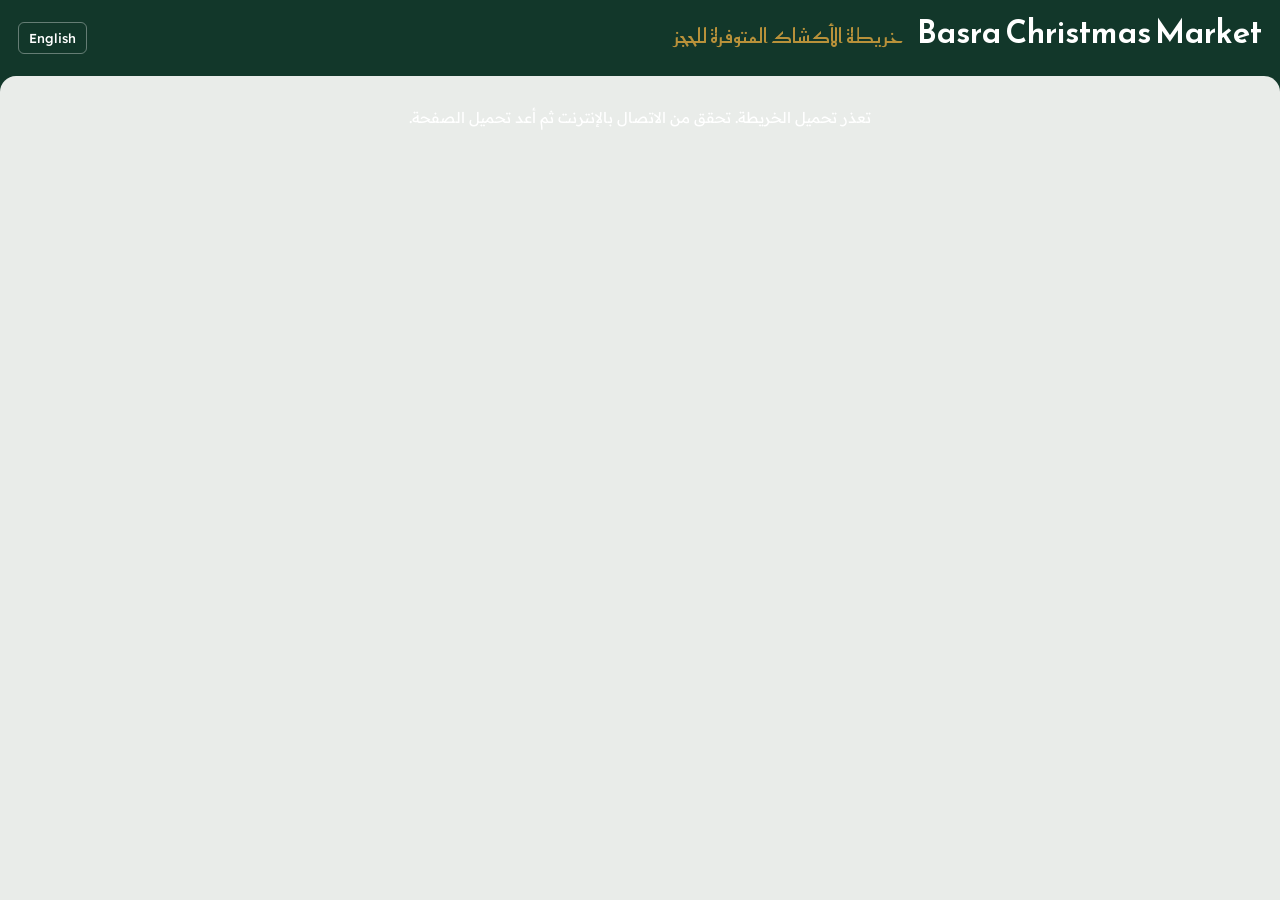
==== public.html @ 3db801eb "Basra Christmas Market kiosk rental system Co-Authored-By: Claude Opus 5.5 <noreply@anthropic.com> C" ====
<!doctype html>
<html lang="ar" dir="rtl">
<head>
<meta charset="utf-8">
<meta name="viewport" content="width=device-width, initial-scale=1, viewport-fit=cover">
<meta name="theme-color" content="#12372a">
<title>خريطة الأكشاك المتوفرة للحجز — Basra Christmas Market</title>
<meta name="description" content="خريطة تفاعلية تعرض الأكشاك المتوفرة للحجز في Basra Christmas Market">
<meta property="og:title" content="Basra Christmas Market — خريطة الأكشاك المتوفرة للحجز">
<meta property="og:description" content="اختر كشكك من الخريطة وتواصل مع الإدارة للحجز">
<meta property="og:image" content="map.jpg">
<link rel="icon" href="icon.svg" type="image/svg+xml">
<link rel="preconnect" href="https://fonts.googleapis.com">
<link rel="preconnect" href="https://fonts.gstatic.com" crossorigin>
<link rel="stylesheet" href="https://fonts.googleapis.com/css2?family=Readex+Pro:wght@400;500;600;700&family=Reem+Kufi:wght@500;600&display=swap">
<link rel="stylesheet" href="css/app.css">
<style>
  body { display: flex; flex-direction: column; height: 100dvh; overflow: hidden; background: var(--pine); }
  .pub-top { color: #fff; padding: 14px 18px 12px; display: flex; flex-direction: column; gap: 10px; }
  .pub-title { display: flex; align-items: baseline; gap: 14px; flex-wrap: wrap; }
  .pub-title h1 { font-family: var(--display); font-weight: 600; font-size: clamp(22px, 4.5vw, 32px); margin: 0; line-height: 1.15; }
  .pub-title p { margin: 0; color: var(--brass); font-family: var(--display); font-size: clamp(16px, 3vw, 20px); }
  .pub-ctl { display: flex; flex-wrap: wrap; gap: 8px; align-items: center; }
  .pub-ctl .in { width: auto; min-height: 38px; background: #fff; }
  .pub-ctl .in[type=search] { flex: 1 1 160px; max-width: 220px; }
  .pub-ctl .hint, .pub-ctl label { color: #c7d6cd; font-size: 13px; }
  .pub-legend { display: flex; flex-wrap: wrap; gap: 6px 16px; font-size: 13px; color: #e2ebe5; }
  .pub-legend i { display: inline-block; width: 12px; height: 12px; border-radius: 3px; margin-inline-end: 5px; vertical-align: -1px; border: 1px solid rgba(255,255,255,.4); }
  .pub-legend b { color: #fff; }
  .mapbox { flex: 1; border-radius: 16px 16px 0 0; }
  .sheet { position: fixed; inset-inline: 12px; bottom: 12px; z-index: 20; background: #fff; border-radius: 16px; box-shadow: 0 10px 40px rgba(0,0,0,.25); padding: 18px; display: flex; flex-direction: column; gap: 10px; max-width: 460px; margin-inline: auto; animation: up .18s ease-out; }
  @keyframes up { from { transform: translateY(12px); opacity: 0; } }
  @media (prefers-reduced-motion: reduce) { .sheet { animation: none; } }
  .sheet .code { font-family: var(--display); font-size: 40px; line-height: 1; color: var(--pine); }
  .sheet .row { display: flex; align-items: center; justify-content: space-between; gap: 10px; }
  .sheet p { margin: 0; }
  .sheet .msg { font-size: 17px; font-weight: 600; }
  .sheet .acts { display: flex; gap: 8px; flex-wrap: wrap; }
  .sheet .acts .btn { flex: 1; min-height: 46px; }
  .closed { color: #fff; text-align: center; margin: auto; padding: 30px; }
  .credit { position: absolute; bottom: 10px; inset-inline-start: 12px; font-size: 11px; color: var(--ink-3); background: rgba(255,255,255,.8); padding: 2px 8px; border-radius: 6px; z-index: 2; }
</style>
</head>
<body>
  <header class="pub-top">
    <div class="pub-title"><h1 id="t-name">Basra Christmas Market</h1><p>خريطة الأكشاك المتوفرة للحجز</p><button id="lang-toggle" class="btn small" type="button" style="margin-inline-start:auto;background:transparent;color:#fff;border-color:rgba(255,255,255,.35)">English</button></div>
    <div class="pub-ctl">
      <label for="from">من</label><input id="from" class="in" type="date">
      <label for="to">إلى</label><input id="to" class="in" type="date">
      <button id="all" class="btn small" type="button">كل أيام المهرجان</button>
      <input id="q" class="in" type="search" placeholder="رقم الكشك، مثل A1" aria-label="ابحث عن كشك">
    </div>
    <div class="pub-legend" id="legend"></div>
  </header>
  <div class="mapbox" id="map"><div class="credit" id="updated"></div></div>
  <div id="sheet-host"></div>

<script src="config.js"></script>
<script src="vendor/supabase.js"></script>
<script type="module" src="js/public.js"></script>
</body>
</html>
---- css/app.css ----
/* Basra Christmas Market — shared styles
   Palette: pine (structure), mulled wine (actions), brass (focus/active), frost (ground), ink (text) */
:root {
  --pine: #12372a;
  --pine-2: #1d4a39;
  --pine-3: #2b5d4a;
  --wine: #7b1e2b;
  --wine-2: #9a2a3a;
  --brass: #b8913a;
  --brass-soft: #f1e6c8;
  --frost: #f3f5f2;
  --paper: #ffffff;
  --ink: #18221e;
  --ink-2: #4b5a54;
  --ink-3: #7d8a85;
  --line: #dde3df;
  --line-2: #c9d2cd;
  --ok: #2e7d4f;
  --warn: #b26a00;
  --bad: #a52a2a;
  --radius-s: 6px;
  --radius-m: 10px;
  --radius-l: 16px;
  --shadow: 0 1px 2px rgba(18,55,42,.08), 0 8px 24px rgba(18,55,42,.10);
  --font: "Readex Pro", "Segoe UI", Tahoma, sans-serif;
  --display: "Reem Kufi", "Readex Pro", sans-serif;
  color-scheme: light;
}
* { box-sizing: border-box; }
html, body { margin: 0; height: 100%; }
body {
  font-family: var(--font); font-size: 15px; line-height: 1.55; color: var(--ink);
  background: var(--frost); -webkit-font-smoothing: antialiased;
}
button, input, select, textarea { font: inherit; color: inherit; }
a { color: var(--wine); }
:focus-visible { outline: 2px solid var(--brass); outline-offset: 2px; }
[hidden] { display: none !important; }
.num { font-variant-numeric: tabular-nums; direction: ltr; unicode-bidi: isolate; display: inline-block; }

/* ---------- buttons ---------- */
.btn {
  display: inline-flex; align-items: center; justify-content: center; gap: 6px;
  min-height: 40px; padding: 0 16px; border-radius: var(--radius-s);
  border: 1px solid var(--line-2); background: var(--paper); cursor: pointer;
  font-weight: 500; white-space: nowrap; text-decoration: none; color: var(--ink);
}
.btn:hover { border-color: var(--pine-3); }
.btn.primary { background: var(--wine); border-color: var(--wine); color: #fff; }
.btn.primary:hover { background: var(--wine-2); }
.btn.pine { background: var(--pine); border-color: var(--pine); color: #fff; }
.btn.ghost { background: transparent; border-color: transparent; }
.btn.ghost:hover { background: rgba(18,55,42,.06); }
.btn.danger { color: var(--bad); border-color: #e6c3c3; }
.btn.small { min-height: 32px; padding: 0 10px; font-size: 13px; }
.btn:disabled { opacity: .5; cursor: not-allowed; }
.btn.wa { background: #1f8f4e; border-color: #1f8f4e; color: #fff; }

/* ---------- form ---------- */
label.f { display: flex; flex-direction: column; gap: 4px; font-size: 13px; color: var(--ink-2); }
label.f > span em { font-style: normal; color: var(--ink-3); }
input.in, select.in, textarea.in {
  min-height: 42px; padding: 8px 12px; border: 1px solid var(--line-2); border-radius: var(--radius-s);
  background: var(--paper); font-size: 15px; color: var(--ink); width: 100%;
}
textarea.in { min-height: 70px; resize: vertical; }
input.in:focus, select.in:focus, textarea.in:focus { border-color: var(--pine-3); outline: 2px solid rgba(184,145,58,.35); outline-offset: 0; }
.grid2 { display: grid; grid-template-columns: 1fr 1fr; gap: 12px; }
.grid3 { display: grid; grid-template-columns: repeat(3, 1fr); gap: 12px; }
@media (max-width: 640px) { .grid2, .grid3 { grid-template-columns: 1fr; } }
.seg { display: inline-flex; border: 1px solid var(--line-2); border-radius: var(--radius-s); overflow: hidden; background: var(--paper); }
.seg button { border: 0; background: transparent; padding: 8px 14px; cursor: pointer; min-height: 40px; }
.seg button + button { border-inline-start: 1px solid var(--line-2); }
.seg button[aria-pressed="true"] { background: var(--pine); color: #fff; }
.check { display: flex; align-items: center; gap: 8px; cursor: pointer; }
.check input { width: 18px; height: 18px; accent-color: var(--pine); }
.hint { font-size: 12.5px; color: var(--ink-3); }

/* ---------- badges ---------- */
.badge { display: inline-flex; align-items: center; gap: 5px; padding: 2px 9px; border-radius: 999px; font-size: 12.5px; font-weight: 500; background: #eef1ef; color: var(--ink-2); white-space: nowrap; }
.badge::before { content: ""; width: 7px; height: 7px; border-radius: 50%; background: currentColor; opacity: .9; }
.b-paid { background: #e3f2e8; color: var(--ok); }
.b-partial { background: #fff3dc; color: var(--warn); }
.b-unpaid { background: #f7e4e4; color: var(--bad); }
.b-overdue { background: var(--bad); color: #fff; }
.b-not_priced { background: #eceff6; color: #3d4f7a; }
.b-cancelled { background: #ececec; color: #777; text-decoration: line-through; }
.b-held { background: #fdebd9; color: #a0520b; }
.b-confirmed { background: #e3f2e8; color: var(--ok); }
.chip { display: inline-flex; align-items: center; gap: 6px; padding: 3px 10px; border-radius: var(--radius-s); background: var(--brass-soft); color: #5b4512; font-weight: 600; font-size: 13px; }
.chip button { border: 0; background: none; cursor: pointer; padding: 0; color: inherit; font-size: 15px; line-height: 1; }

/* ---------- tables ---------- */
.table-wrap { overflow: auto; border: 1px solid var(--line); border-radius: var(--radius-m); background: var(--paper); }
table.t { width: 100%; border-collapse: collapse; font-size: 14px; }
table.t th { text-align: start; font-weight: 500; color: var(--ink-3); font-size: 12.5px; padding: 10px 12px; border-bottom: 1px solid var(--line); background: #fafbfa; position: sticky; top: 0; white-space: nowrap; }
table.t td { padding: 10px 12px; border-bottom: 1px solid #eef1ef; vertical-align: middle; }
table.t tr:last-child td { border-bottom: 0; }
table.t tbody tr.click { cursor: pointer; }
table.t tbody tr.click:hover { background: #f6f8f6; }
table.t td.money, table.t th.money { text-align: end; }
table.t tfoot td { font-weight: 600; border-top: 1px solid var(--line); background: #fafbfa; }

/* ---------- modal / drawer ---------- */
.scrim { position: fixed; inset: 0; background: rgba(12,30,23,.45); z-index: 50; display: flex; align-items: center; justify-content: center; padding: 16px; }
.modal { background: var(--paper); border-radius: var(--radius-l); width: min(640px, 100%); max-height: calc(100dvh - 32px); display: flex; flex-direction: column; box-shadow: var(--shadow); }
.modal.wide { width: min(920px, 100%); }
.modal header { display: flex; align-items: center; justify-content: space-between; gap: 8px; padding: 16px 20px; border-bottom: 1px solid var(--line); }
.modal header h2 { margin: 0; font-size: 18px; font-weight: 600; }
.modal .body { padding: 16px 20px; overflow: auto; display: flex; flex-direction: column; gap: 14px; }
.modal footer { padding: 12px 20px; border-top: 1px solid var(--line); display: flex; gap: 8px; justify-content: flex-start; flex-wrap: wrap; }
@media (max-width: 640px) {
  .scrim { align-items: flex-end; padding: 0; }
  .modal { border-radius: var(--radius-l) var(--radius-l) 0 0; max-height: 94dvh; }
}
.x { border: 0; background: none; font-size: 22px; cursor: pointer; color: var(--ink-3); width: 36px; height: 36px; border-radius: 50%; }
.x:hover { background: #eef1ef; }

/* ---------- toast ---------- */
.toasts { position: fixed; bottom: 20px; left: 50%; transform: translateX(-50%); z-index: 80; display: flex; flex-direction: column; gap: 8px; align-items: center; width: min(520px, calc(100% - 24px)); }
.toast { background: var(--pine); color: #fff; padding: 12px 16px; border-radius: var(--radius-m); box-shadow: var(--shadow); display: flex; gap: 12px; align-items: center; width: 100%; animation: toastIn .18s ease-out; }
.toast.err { background: var(--bad); }
.toast .acts { margin-inline-start: auto; display: flex; gap: 6px; }
.toast .acts button { background: rgba(255,255,255,.14); color: #fff; border: 0; border-radius: var(--radius-s); padding: 6px 10px; cursor: pointer; }
.toast .acts button.main { background: var(--brass); color: #1b1404; font-weight: 600; }
@keyframes toastIn { from { transform: translateY(8px); opacity: 0; } }
@media (prefers-reduced-motion: reduce) { .toast { animation: none; } }

/* ---------- map ---------- */
.mapbox { position: relative; overflow: hidden; background: #e9ece9; touch-action: none; user-select: none; -webkit-user-select: none; }
.mapbox svg { width: 100%; height: 100%; display: block; cursor: grab; }
.mapbox svg.panning { cursor: grabbing; }
.k { cursor: pointer; }
.k .shape { stroke-width: 1.2; vector-effect: non-scaling-stroke; fill-opacity: .72; transition: fill-opacity .12s; }
.k:hover .shape { fill-opacity: .9; }
.k.sel .shape { stroke: var(--brass) !important; stroke-width: 3.2; fill-opacity: .95; }
.k.dim { opacity: .25; }
.k.hit .shape { stroke: var(--brass); stroke-width: 3; }
.k.verify .shape { stroke-dasharray: 4 3; }
.k text { font-family: var(--font); font-weight: 700; fill: #fff; pointer-events: none; paint-order: stroke; stroke: rgba(0,0,0,.45); stroke-width: .6px; }
.mapctl { position: absolute; inset-inline-end: 12px; bottom: 12px; display: flex; flex-direction: column; gap: 6px; z-index: 2; }
.mapctl button { width: 40px; height: 40px; border-radius: var(--radius-s); border: 1px solid var(--line-2); background: var(--paper); font-size: 20px; cursor: pointer; box-shadow: 0 1px 3px rgba(0,0,0,.08); }
.legend { display: flex; flex-wrap: wrap; gap: 6px 14px; font-size: 13px; color: var(--ink-2); }
.legend i { display: inline-block; width: 12px; height: 12px; border-radius: 3px; margin-inline-end: 5px; vertical-align: -1px; }
.handle { fill: var(--brass); stroke: #fff; stroke-width: 1.5; vector-effect: non-scaling-stroke; cursor: nwse-resize; }
.rothandle { fill: #fff; stroke: var(--brass); stroke-width: 2; vector-effect: non-scaling-stroke; cursor: grab; }

/* ---------- empty / loading ---------- */
.empty { padding: 40px 20px; text-align: center; color: var(--ink-3); }
.empty strong { display: block; color: var(--ink-2); font-size: 16px; margin-bottom: 4px; font-weight: 600; }
.spinner { width: 28px; height: 28px; border: 3px solid var(--line); border-top-color: var(--wine); border-radius: 50%; animation: spin .8s linear infinite; margin: 40px auto; }
@keyframes spin { to { transform: rotate(360deg); } }
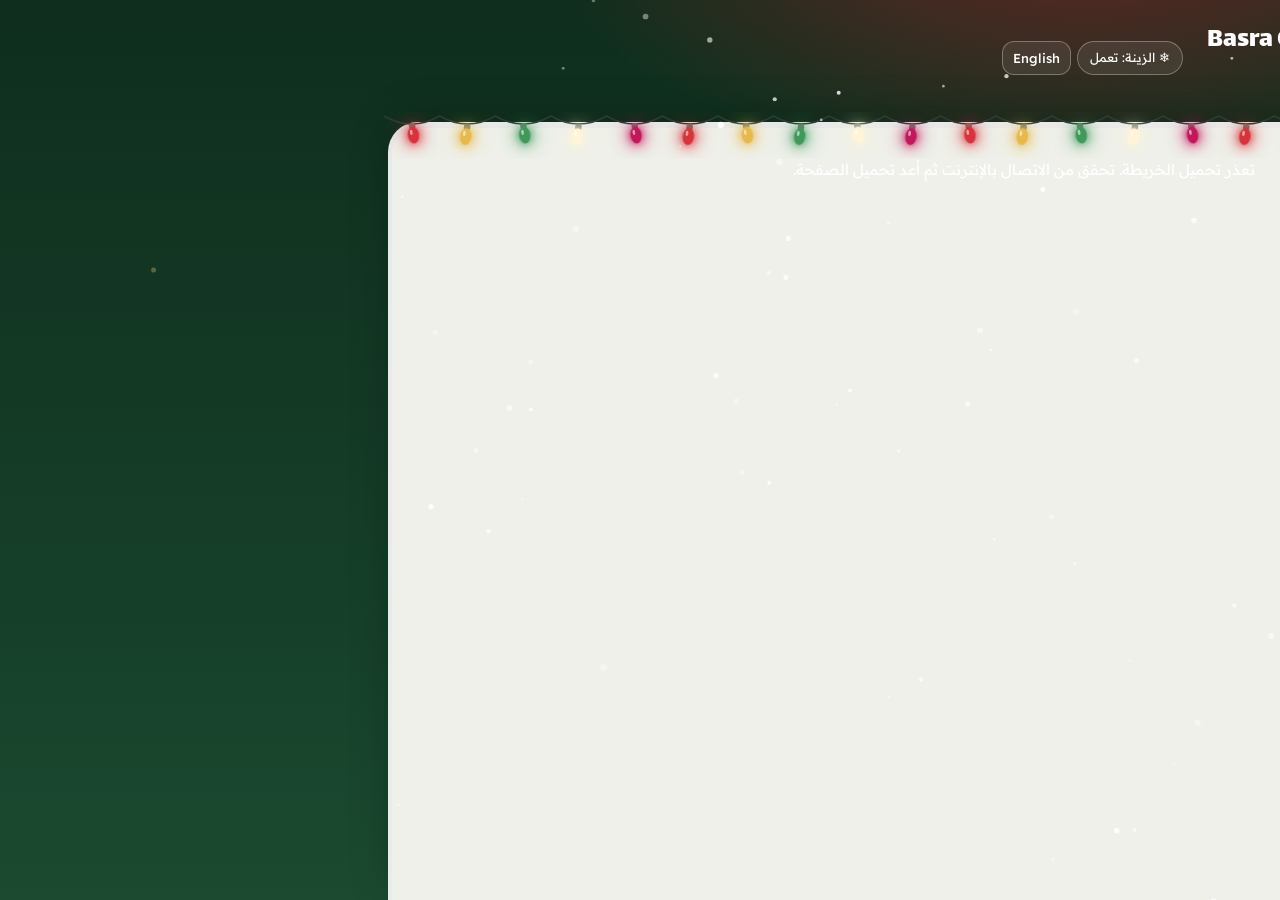
==== commit e3a88a9a: "Christmas redesign: new Market Christmas logo, festive theme with interactive snow, lights, ornament" ====
--- a/public.html
+++ b/public.html
@@ -3,23 +3,49 @@
 <head>
 <meta charset="utf-8">
 <meta name="viewport" content="width=device-width, initial-scale=1, viewport-fit=cover">
-<meta name="theme-color" content="#12372a">
+<meta name="theme-color" content="#16402a">
 <title>خريطة الأكشاك المتوفرة للحجز — Basra Christmas Market</title>
 <meta name="description" content="خريطة تفاعلية تعرض الأكشاك المتوفرة للحجز في Basra Christmas Market">
 <meta property="og:title" content="Basra Christmas Market — خريطة الأكشاك المتوفرة للحجز">
 <meta property="og:description" content="اختر كشكك من الخريطة وتواصل مع الإدارة للحجز">
-<meta property="og:image" content="map.jpg">
-<link rel="icon" href="icon.svg" type="image/svg+xml">
+<meta property="og:image" content="img/og.jpg">
+<link rel="icon" href="img/icon-192.png" type="image/png">
 <link rel="preconnect" href="https://fonts.googleapis.com">
 <link rel="preconnect" href="https://fonts.gstatic.com" crossorigin>
-<link rel="stylesheet" href="https://fonts.googleapis.com/css2?family=Readex+Pro:wght@400;500;600;700&family=Reem+Kufi:wght@500;600&display=swap">
+<link rel="stylesheet" href="https://fonts.googleapis.com/css2?family=Lalezar&family=Readex+Pro:wght@400;500;600;700&family=Reem+Kufi:wght@500;600&display=swap">
 <link rel="stylesheet" href="css/app.css">
+<link rel="stylesheet" href="css/festive.css">
 <style>
-  body { display: flex; flex-direction: column; height: 100dvh; overflow: hidden; background: var(--pine); }
-  .pub-top { color: #fff; padding: 14px 18px 12px; display: flex; flex-direction: column; gap: 10px; }
+  body { display: flex; flex-direction: column; height: 100dvh; overflow: hidden; background:
+    radial-gradient(800px 380px at 85% -10%, rgba(179,33,42,.55), transparent 70%),
+    radial-gradient(circle at 12% 30%, rgba(255,214,120,.3) 0 2px, transparent 3px),
+    radial-gradient(circle at 46% 18%, rgba(255,255,255,.25) 0 1.5px, transparent 2.5px),
+    radial-gradient(circle at 70% 52%, rgba(255,214,120,.25) 0 2px, transparent 3px),
+    linear-gradient(180deg, #0f2e1d, #16402a 70%, #1b4a30); }
+  .pub-top { color: #fff; padding: 12px 18px 14px; display: flex; flex-direction: column; gap: 10px; position: relative; z-index: 6; }
+  .pub-logo { height: clamp(58px, 11vw, 92px); width: auto; display: block; filter: drop-shadow(0 6px 14px rgba(0,0,0,.35)); cursor: pointer; transition: transform .3s; }
+  .pub-logo:hover { transform: rotate(-3deg) scale(1.04); }
+  .pub-head { display: flex; align-items: center; gap: 16px; flex-wrap: wrap; }
+  .pub-head .fx-count { margin-inline-start: auto; }
+  .pub-head .fx-cell { min-width: 52px; padding: 6px 4px 4px; }
+  .pub-head .fx-cell b { font-size: 20px; }
+  .pub-head .fx-count-h { font-size: 15px; }
+  .pub-tools { display: flex; gap: 6px; margin-inline-start: 8px; }
+  .pub-tools .btn, .pub-tools .fx-toggle { background: rgba(255,255,255,.08); color: #fff; border-color: rgba(255,255,255,.3); }
+  @media (max-width: 700px) {
+    .pub-top { padding: 8px 12px 12px; gap: 8px; }
+    .pub-head { gap: 8px 10px; }
+    .pub-logo { height: 46px; }
+    .pub-title h1 { font-size: 17px; } .pub-title p { font-size: 14px; }
+    .pub-tools { order: 2; margin-inline-start: auto; } .pub-tools .btn, .pub-tools .fx-toggle { padding: 4px 9px; min-height: 30px; font-size: 12px; }
+    .pub-head .fx-count { order: 3; margin-inline-start: 0; width: 100%; flex-direction: row; align-items: center; justify-content: space-between; gap: 6px; }
+    .pub-head .fx-count-h { font-size: 13px; }
+    .pub-head .fx-cell { min-width: 42px; padding: 3px 2px 2px; border-radius: 10px; } .pub-head .fx-cell b { font-size: 15px; } .pub-head .fx-cell small { font-size: 9.5px; }
+    .pub-ctl .in[type=date] { flex: 1 1 38%; min-width: 0; }
+  }
   .pub-title { display: flex; align-items: baseline; gap: 14px; flex-wrap: wrap; }
-  .pub-title h1 { font-family: var(--display); font-weight: 600; font-size: clamp(22px, 4.5vw, 32px); margin: 0; line-height: 1.15; }
-  .pub-title p { margin: 0; color: var(--brass); font-family: var(--display); font-size: clamp(16px, 3vw, 20px); }
+  .pub-title h1 { font-family: var(--display); font-weight: 400; font-size: clamp(20px, 4vw, 28px); margin: 0; line-height: 1.15; }
+  .pub-title p { margin: 0; color: var(--gold-2); font-family: var(--display); font-size: clamp(16px, 3vw, 20px); }
   .pub-ctl { display: flex; flex-wrap: wrap; gap: 8px; align-items: center; }
   .pub-ctl .in { width: auto; min-height: 38px; background: #fff; }
   .pub-ctl .in[type=search] { flex: 1 1 160px; max-width: 220px; }
@@ -27,23 +53,33 @@
   .pub-legend { display: flex; flex-wrap: wrap; gap: 6px 16px; font-size: 13px; color: #e2ebe5; }
   .pub-legend i { display: inline-block; width: 12px; height: 12px; border-radius: 3px; margin-inline-end: 5px; vertical-align: -1px; border: 1px solid rgba(255,255,255,.4); }
   .pub-legend b { color: #fff; }
-  .mapbox { flex: 1; border-radius: 16px 16px 0 0; }
-  .sheet { position: fixed; inset-inline: 12px; bottom: 12px; z-index: 20; background: #fff; border-radius: 16px; box-shadow: 0 10px 40px rgba(0,0,0,.25); padding: 18px; display: flex; flex-direction: column; gap: 10px; max-width: 460px; margin-inline: auto; animation: up .18s ease-out; }
+  .mapbox { flex: 1; border-radius: 26px 26px 0 0; margin: 0 8px; box-shadow: 0 -2px 0 4px rgba(255,255,255,.9), 0 -10px 40px rgba(0,0,0,.25); position: relative; }
+  .pub-top .fx-garland { top: auto; bottom: -30px; }
+  .sheet { position: fixed; inset-inline: 12px; bottom: 12px; z-index: 45; background: #fff; border-radius: 22px; overflow: hidden; padding-top: 24px !important; box-shadow: 0 10px 40px rgba(0,0,0,.25); padding: 18px; display: flex; flex-direction: column; gap: 10px; max-width: 460px; margin-inline: auto; animation: up .18s ease-out; }
   @keyframes up { from { transform: translateY(12px); opacity: 0; } }
   @media (prefers-reduced-motion: reduce) { .sheet { animation: none; } }
-  .sheet .code { font-family: var(--display); font-size: 40px; line-height: 1; color: var(--pine); }
+  .sheet::before { content: ""; position: absolute; inset-inline: 0; top: 0; height: 7px; background: var(--candy-g); }
+  .sheet .code { font-family: var(--display); font-size: 44px; line-height: 1; color: var(--wine); }
   .sheet .row { display: flex; align-items: center; justify-content: space-between; gap: 10px; }
   .sheet p { margin: 0; }
   .sheet .msg { font-size: 17px; font-weight: 600; }
   .sheet .acts { display: flex; gap: 8px; flex-wrap: wrap; }
   .sheet .acts .btn { flex: 1; min-height: 46px; }
+  .contacts { display: flex; flex-direction: column; gap: 6px; border-top: 1px solid var(--line); padding-top: 10px; }
+  .contact { display: grid; grid-template-columns: 1fr auto auto; gap: 8px; align-items: center; }
+  .contact .who { display: flex; flex-direction: column; line-height: 1.3; }
+  .contact .who span { color: var(--ink-3); font-size: 13px; }
+  .contact .btn { min-height: 38px; padding: 0 14px; }
   .closed { color: #fff; text-align: center; margin: auto; padding: 30px; }
   .credit { position: absolute; bottom: 10px; inset-inline-start: 12px; font-size: 11px; color: var(--ink-3); background: rgba(255,255,255,.8); padding: 2px 8px; border-radius: 6px; z-index: 2; }
 </style>
 </head>
 <body>
   <header class="pub-top">
-    <div class="pub-title"><h1 id="t-name">Basra Christmas Market</h1><p>خريطة الأكشاك المتوفرة للحجز</p><button id="lang-toggle" class="btn small" type="button" style="margin-inline-start:auto;background:transparent;color:#fff;border-color:rgba(255,255,255,.35)">English</button></div>
+    <div class="pub-head"><img class="pub-logo" id="pub-logo" src="img/logo-dark.svg" alt="Market Christmas — Santa's Factory">
+      <div class="pub-title" style="flex-direction:column;gap:2px;align-items:flex-start"><h1 id="t-name">Basra Christmas Market</h1><p>خريطة الأكشاك المتوفرة للحجز</p></div>
+      <div id="count-host" style="display:contents"></div>
+      <div class="pub-tools" id="pub-tools"><button id="lang-toggle" class="btn small" type="button">English</button></div></div>
     <div class="pub-ctl">
       <label for="from">من</label><input id="from" class="in" type="date">
       <label for="to">إلى</label><input id="to" class="in" type="date">
--- a/css/app.css
+++ b/css/app.css
@@ -87,6 +87,7 @@
 .b-cancelled { background: #ececec; color: #777; text-decoration: line-through; }
 .b-held { background: #fdebd9; color: #a0520b; }
 .b-confirmed { background: #e3f2e8; color: var(--ok); }
+.b-sponsor { background: #e3e8fb; color: #2740a8; }
 .chip { display: inline-flex; align-items: center; gap: 6px; padding: 3px 10px; border-radius: var(--radius-s); background: var(--brass-soft); color: #5b4512; font-weight: 600; font-size: 13px; }
 .chip button { border: 0; background: none; cursor: pointer; padding: 0; color: inherit; font-size: 15px; line-height: 1; }
 
@@ -142,6 +143,7 @@
 .mapctl button { width: 40px; height: 40px; border-radius: var(--radius-s); border: 1px solid var(--line-2); background: var(--paper); font-size: 20px; cursor: pointer; box-shadow: 0 1px 3px rgba(0,0,0,.08); }
 .legend { display: flex; flex-wrap: wrap; gap: 6px 14px; font-size: 13px; color: var(--ink-2); }
 .legend i { display: inline-block; width: 12px; height: 12px; border-radius: 3px; margin-inline-end: 5px; vertical-align: -1px; }
+.drawrect { fill: rgba(184,145,58,.25); stroke: var(--brass); stroke-width: 2; stroke-dasharray: 6 4; vector-effect: non-scaling-stroke; pointer-events: none; }
 .handle { fill: var(--brass); stroke: #fff; stroke-width: 1.5; vector-effect: non-scaling-stroke; cursor: nwse-resize; }
 .rothandle { fill: #fff; stroke: var(--brass); stroke-width: 2; vector-effect: non-scaling-stroke; cursor: grab; }
 
--- a/css/festive.css
+++ b/css/festive.css
@@ -0,0 +1,228 @@
+/* Market Christmas — Santa's Factory theme (loaded after app.css / admin.css).
+   Palette from the 2026 logo: candy red, evergreen, gold, warm snow. */
+:root {
+  --pine: #16402a; --pine-2: #1f5236; --pine-3: #2f6b45;
+  --wine: #b3212a; --wine-2: #cc2b34; --red-deep: #8c161d;
+  --brass: #d4a73c; --brass-soft: #f9edd2; --gold-2: #f3d27a;
+  --frost: #fbf6ef; --paper: #ffffff;
+  --ink: #1d2420; --ink-2: #4a5550; --ink-3: #7f8984;
+  --line: #ece2d6; --line-2: #ddd0c1;
+  --ok: #2b7a45; --bad: #b3212a;
+  --radius-s: 10px; --radius-m: 14px; --radius-l: 22px;
+  --shadow: 0 1px 2px rgba(60,20,10,.06), 0 10px 30px rgba(22,64,42,.10);
+  --shadow-lift: 0 2px 4px rgba(60,20,10,.08), 0 18px 40px rgba(22,64,42,.16);
+  --display: "Lalezar", "Reem Kufi", "Readex Pro", sans-serif;
+  --candy: repeating-linear-gradient(-45deg, #b3212a 0 10px, #fff 10px 20px);
+  --candy-g: repeating-linear-gradient(-45deg, #b3212a 0 8px, #fff 8px 14px, #2f6b45 14px 22px, #fff 22px 28px);
+}
+body {
+  background:
+    radial-gradient(900px 420px at 100% -5%, rgba(179,33,42,.07), transparent 70%),
+    radial-gradient(800px 420px at 0% 105%, rgba(47,107,69,.08), transparent 70%),
+    url("data:image/svg+xml,%3Csvg xmlns='http://www.w3.org/2000/svg' width='120' height='120' viewBox='0 0 120 120'%3E%3Cg fill='none' stroke='%23d9c9b4' stroke-width='1.2' stroke-linecap='round' opacity='.45'%3E%3Cpath d='M30 18v24M18 30h24M21.5 21.5l17 17M38.5 21.5l-17 17'/%3E%3Cpath d='M90 78v16M82 86h16M84.3 80.3l11.4 11.4M95.7 80.3L84.3 91.7'/%3E%3C/g%3E%3Ccircle cx='75' cy='30' r='1.6' fill='%23e5d2b5'/%3E%3Ccircle cx='20' cy='92' r='1.3' fill='%23e5d2b5'/%3E%3C/svg%3E"),
+    var(--frost);
+}
+a { color: var(--wine); }
+h1, h2, .kufi { letter-spacing: 0; }
+
+/* ---------- festive effects ---------- */
+.fx-snow { position: fixed; inset: 0; width: 100%; height: 100%; pointer-events: none; z-index: 40; }
+.fx-off .fx-snow, .fx-off .fx-sleigh { display: none; }
+.fx-p { position: fixed; z-index: 90; pointer-events: none; line-height: 1; text-shadow: 0 0 6px rgba(255,220,140,.6); }
+.fx-ho { position: fixed; z-index: 91; pointer-events: none; transform: translate(-50%, -120%); background: #fff; color: var(--wine); font-family: var(--display); font-size: 20px; padding: 4px 14px; border-radius: 999px; box-shadow: var(--shadow-lift); animation: hoUp 1.6s ease-out forwards; }
+@keyframes hoUp { to { transform: translate(-50%, -260%); opacity: 0; } }
+
+.fx-garland { position: absolute; inset-inline: 0; top: 100%; height: 46px; pointer-events: none; z-index: 3; overflow: hidden; }
+.fx-garland-svg { display: block; }
+.fx-wire { fill: none; stroke: #2d3b31; stroke-width: 1.6; }
+.fx-bulb { pointer-events: auto; cursor: pointer; transform-box: fill-box; }
+.fx-cap { fill: #6e7a6f; }
+.fx-glass { fill: var(--c); filter: drop-shadow(0 0 4px var(--c)) drop-shadow(0 0 9px var(--c)); animation: glow 2.4s ease-in-out infinite; animation-delay: var(--d); }
+.fx-shine { fill: #fff; opacity: .55; pointer-events: none; }
+.fx-bulb:hover .fx-glass { filter: drop-shadow(0 0 6px var(--c)) drop-shadow(0 0 16px var(--c)); }
+.fx-bulb.pop .fx-glass { animation: pop .5s ease-out; }
+@keyframes glow { 0%, 100% { opacity: 1; } 50% { opacity: .45; } }
+@keyframes pop { 0% { transform: scale(1); } 40% { transform: scale(1.5); fill: #fff; } 100% { transform: scale(1); } }
+.fx-off .fx-glass { animation: none; filter: none; }
+
+.fx-baubles { position: absolute; inset-inline: 0; top: 0; height: 0; z-index: 4; pointer-events: none; }
+.fx-bauble { position: absolute; top: 0; pointer-events: auto; background: none; border: 0; padding: 0; cursor: pointer; transform-origin: 50% 0; display: flex; flex-direction: column; align-items: center; }
+.fx-bauble .fx-string { width: 1.5px; height: var(--len); background: linear-gradient(#d4a73c, #b88a2a); }
+.fx-bauble svg { margin-top: -2px; filter: drop-shadow(0 6px 10px rgba(0,0,0,.25)); transition: filter .2s; }
+.fx-bauble:hover svg { filter: drop-shadow(0 6px 14px rgba(255,200,90,.55)); }
+.fx-bauble:focus-visible { outline: none; }
+.fx-bauble:focus-visible svg { outline: 2px solid var(--gold-2); border-radius: 50%; }
+
+.fx-count { display: flex; flex-direction: column; gap: 8px; align-items: flex-end; }
+.fx-count-h { font-family: var(--display); font-size: 18px; color: var(--gold-2); }
+.fx-count-g { display: flex; gap: 8px; direction: rtl; }
+.fx-cell { min-width: 62px; padding: 8px 6px 6px; border-radius: 14px; background: rgba(255,255,255,.1); border: 1px solid rgba(255,255,255,.18); backdrop-filter: blur(4px); display: flex; flex-direction: column; align-items: center; line-height: 1.1; }
+.fx-cell b { font-size: 26px; font-weight: 700; color: #fff; }
+.fx-cell b.tick { animation: tick .45s ease-out; }
+.fx-cell small { font-size: 11.5px; color: #e9dcc0; margin-top: 2px; }
+@keyframes tick { from { transform: translateY(-6px); opacity: .2; } }
+
+.fx-tree { background: none; border: 0; padding: 0; cursor: pointer; position: relative; z-index: 2; transition: transform .25s; }
+.fx-tree:hover { transform: scale(1.04) rotate(-1deg); }
+.fx-tl { fill: var(--c); animation: glow 1.8s ease-in-out infinite; animation-delay: var(--d); filter: drop-shadow(0 0 3px var(--c)); }
+.fx-star { fill: #f3d27a; filter: drop-shadow(0 0 6px #ffd36b); transform-origin: 60px 16px; animation: starspin 6s ease-in-out infinite; }
+.fx-tree[data-mode="1"] .fx-tl { animation-duration: .6s; }
+.fx-tree[data-mode="1"] .fx-star { animation: starspin 1.2s linear infinite; }
+.fx-tree[data-mode="2"] .fx-tl { fill: #fff4d6; filter: drop-shadow(0 0 6px #fff); }
+@keyframes starspin { 0%, 100% { transform: scale(1); } 50% { transform: scale(1.18) rotate(18deg); } }
+.fx-off .fx-tl, .fx-off .fx-star { animation: none; }
+
+.fx-sleigh { position: absolute; top: 6px; inset-inline-start: 0; z-index: 5; background: none; border: 0; padding: 0; cursor: pointer; opacity: 0; pointer-events: none; transform: translateX(-30vw); }
+.fx-sleigh.go { animation: sleigh 11s linear forwards; pointer-events: auto; }
+.fx-sleigh svg { filter: drop-shadow(0 0 6px rgba(255,220,150,.7)); }
+@keyframes sleigh { 0% { opacity: 0; transform: translate(110vw, 30px) scaleX(-1); } 6% { opacity: 1; } 50% { transform: translate(45vw, 0) scaleX(-1); } 94% { opacity: 1; } 100% { opacity: 0; transform: translate(-30vw, 24px) scaleX(-1); } }
+[dir="rtl"] .fx-sleigh { inset-inline-start: auto; left: 0; }
+
+.fx-toggle { background: rgba(255,255,255,.08); color: inherit; border: 1px solid rgba(255,255,255,.22); border-radius: 999px; padding: 6px 12px; cursor: pointer; font-size: 12.5px; }
+@media (prefers-reduced-motion: reduce) { .fx-glass, .fx-tl, .fx-star, .fx-sleigh.go, .fx-cell b.tick { animation: none !important; } }
+
+/* ---------- buttons & controls ---------- */
+.btn { border-radius: 12px; transition: transform .15s, box-shadow .15s, background .15s, border-color .15s; }
+.btn:hover { border-color: var(--wine); transform: translateY(-1px); }
+.btn:active { transform: translateY(0); }
+.btn.primary { background: linear-gradient(180deg, #d8333a, #a81d25); border-color: #a81d25; box-shadow: 0 4px 14px rgba(179,33,42,.28), inset 0 1px 0 rgba(255,255,255,.25); }
+.btn.primary:hover { background: linear-gradient(180deg, #e23d44, #b3212a); box-shadow: 0 8px 22px rgba(179,33,42,.35), inset 0 1px 0 rgba(255,255,255,.25); }
+.btn.pine { background: linear-gradient(180deg, #2f6b45, #1a4a2e); border-color: #1a4a2e; box-shadow: 0 4px 14px rgba(22,64,42,.25); }
+.btn.ghost:hover { background: rgba(179,33,42,.06); border-color: transparent; }
+.btn[aria-pressed="true"], .seg button[aria-pressed="true"] { background: var(--wine); border-color: var(--wine); color: #fff; }
+input.in, select.in, textarea.in { border-radius: 12px; }
+input.in:focus, select.in:focus, textarea.in:focus { border-color: var(--wine); outline: 3px solid rgba(212,167,60,.35); }
+.seg { border-radius: 12px; }
+.check input { accent-color: var(--wine); }
+.chip { background: var(--brass-soft); color: #6b4c0f; border-radius: 999px; }
+.badge { border-radius: 999px; }
+.b-sponsor { background: #fbe9c6; color: #8a5a00; }
+.b-sponsor::before { content: "★"; width: auto; height: auto; background: none; font-size: 11px; }
+
+/* ---------- surfaces ---------- */
+.table-wrap, .panel, .stat, .mappanel, .rescard { border-color: var(--line); box-shadow: var(--shadow); }
+.table-wrap, .panel { border-radius: var(--radius-m); }
+table.t th { background: #fdf7ee; color: #8a6d4d; }
+table.t tbody tr.click:hover { background: #fff6ea; }
+table.t tfoot td { background: #fdf7ee; }
+.panel { position: relative; }
+.panel-h h2 { font-family: var(--display); font-weight: 400; font-size: 19px; color: var(--pine); }
+.panel-h h2::before { content: "✦"; color: var(--brass); margin-inline-end: 6px; font-size: 14px; }
+
+.stats { gap: 12px; }
+.stat { position: relative; border: 1px solid var(--line); border-inline-start: 1px solid var(--line); border-radius: var(--radius-m); padding: 16px 18px 14px; overflow: hidden; transition: transform .2s, box-shadow .2s; }
+.stat::before { content: ""; position: absolute; inset-inline: 0; top: 0; height: 4px; background: var(--candy); opacity: .9; }
+.stat:nth-child(3n+2)::before { background: repeating-linear-gradient(-45deg, #2f6b45 0 10px, #fff 10px 20px); }
+.stat:nth-child(3n)::before { background: linear-gradient(90deg, #b88a2a, #f3d27a, #b88a2a); }
+.stat::after { content: ""; position: absolute; inset-inline-end: 12px; top: 14px; width: 22px; height: 26px; opacity: .9;
+  background: no-repeat center/contain url("data:image/svg+xml,%3Csvg xmlns='http://www.w3.org/2000/svg' viewBox='0 0 60 72'%3E%3Crect x='25' y='6' width='10' height='8' rx='2' fill='%23d4a73c'/%3E%3Ccircle cx='30' cy='40' r='25' fill='%23d8333a'/%3E%3Cpath d='M7 36q23-9 46 0' stroke='%23fff' stroke-opacity='.6' stroke-width='4' fill='none'/%3E%3Cellipse cx='21' cy='29' rx='5' ry='8' fill='%23fff' fill-opacity='.4' transform='rotate(30 21 29)'/%3E%3C/svg%3E"); transform-origin: 50% 0; transition: transform .4s; }
+.stat:nth-child(3n+2)::after { filter: hue-rotate(130deg) saturate(.7) brightness(.85); }
+.stat:nth-child(3n)::after { filter: hue-rotate(45deg) saturate(1.2) brightness(1.15); }
+.stat:hover { transform: translateY(-3px); box-shadow: var(--shadow-lift); }
+.stat:hover::after { transform: rotate(14deg); animation: swing 1.2s ease-in-out; }
+@keyframes swing { 0% { transform: rotate(0); } 25% { transform: rotate(18deg); } 50% { transform: rotate(-12deg); } 75% { transform: rotate(6deg); } 100% { transform: rotate(0); } }
+.stat-l { color: #8a6d4d; padding-inline-end: 26px; }
+.stat-v { font-size: clamp(18px, 1.55vw, 23px); color: var(--pine); white-space: nowrap; }
+.stat.alert .stat-v { color: var(--wine); }
+
+/* modals get a candy-cane ribbon */
+.modal { border-radius: var(--radius-l); overflow: hidden; box-shadow: 0 30px 80px rgba(10,30,20,.35); }
+.modal::before { content: ""; display: block; height: 7px; background: var(--candy-g); flex: none; }
+.modal header h2 { font-family: var(--display); font-weight: 400; font-size: 22px; color: var(--pine); }
+.scrim { background: rgba(10,26,18,.55); backdrop-filter: blur(3px); }
+.toast { background: linear-gradient(135deg, #16402a, #1f5236); border: 1px solid rgba(243,210,122,.35); border-radius: 16px; }
+.toast::before { content: "✦"; color: var(--gold-2); }
+.toast.err { background: linear-gradient(135deg, #b3212a, #8c161d); }
+.tabs button[aria-selected="true"] { color: var(--wine); border-bottom-color: var(--wine); }
+.spinner { border-top-color: var(--wine); border-right-color: var(--pine-3); }
+
+/* ---------- admin shell ---------- */
+.nav { background:
+    radial-gradient(circle at 20% 8%, rgba(255,214,120,.12), transparent 30%),
+    url("data:image/svg+xml,%3Csvg xmlns='http://www.w3.org/2000/svg' width='240' height='160' viewBox='0 0 240 160'%3E%3Cg fill='%230d2a1b'%3E%3Cpath d='M20 160 40 110 30 110 46 80 38 80 52 50 66 80 58 80 74 110 64 110 84 160z'/%3E%3Cpath d='M110 160 126 124 118 124 130 100 124 100 135 76 146 100 140 100 152 124 144 124 160 160z'/%3E%3Cpath d='M170 160 190 105 180 105 196 72 188 72 204 40 220 72 212 72 228 105 218 105 240 160z'/%3E%3C/g%3E%3C/svg%3E") bottom/240px auto repeat-x,
+    linear-gradient(180deg, #16402a 0%, #123522 60%, #0e2b1b 100%);
+  padding-bottom: 150px; }
+.nav .brand { padding: 2px 6px 14px; text-align: center; }
+.nav .brand img { width: 100%; max-width: 190px; display: block; margin: 0 auto; filter: drop-shadow(0 4px 10px rgba(0,0,0,.35)); transition: transform .3s; cursor: pointer; }
+.nav .brand img:hover { transform: rotate(-3deg) scale(1.04); }
+.nav .brand span { color: var(--gold-2); font-size: 13px; font-family: var(--font); margin-top: 4px; }
+.nav a { border-radius: 12px; color: #e7efe9; transition: background .15s, transform .15s; }
+.nav a:hover { background: rgba(255,255,255,.08); transform: translateX(-2px); }
+.nav a[aria-current="page"] { background: linear-gradient(90deg, rgba(179,33,42,.0), rgba(179,33,42,.85)); color: #fff; box-shadow: 0 4px 14px rgba(0,0,0,.2); }
+[dir="ltr"] .nav a[aria-current="page"] { background: linear-gradient(270deg, rgba(179,33,42,.0), rgba(179,33,42,.85)); }
+.nav a[aria-current="page"]::before { background: var(--gold-2); width: 4px; }
+.nav a[aria-current="page"]::after { content: "✦"; position: absolute; inset-inline-end: 12px; color: var(--gold-2); font-size: 12px; animation: glow 2s infinite; }
+.nav .foot { position: relative; z-index: 1; background: rgba(0,0,0,.18); border-radius: 12px; border-top: 0; color: #c9d8cf; }
+.nav .foot button, .nav .fx-toggle { border-radius: 10px; }
+.top { background: rgba(255,251,245,.86); backdrop-filter: saturate(1.3) blur(10px); border-bottom: 1px solid var(--line); position: sticky; }
+.top h1 { font-family: var(--display); font-weight: 400; font-size: 24px; color: var(--pine); }
+.top h1::after { content: " 🎄"; font-size: 18px; }
+#view { padding-top: 46px; }
+
+/* dashboard hero */
+.hero { background:
+    radial-gradient(circle at 12% 18%, rgba(255,214,120,.25) 0 2px, transparent 3px),
+    radial-gradient(circle at 34% 70%, rgba(255,214,120,.22) 0 2px, transparent 3px),
+    radial-gradient(circle at 62% 24%, rgba(255,255,255,.25) 0 1.5px, transparent 2.5px),
+    radial-gradient(circle at 82% 60%, rgba(255,214,120,.2) 0 2px, transparent 3px),
+    radial-gradient(500px 260px at 85% 0%, rgba(179,33,42,.55), transparent 70%),
+    radial-gradient(600px 300px at 10% 120%, rgba(47,107,69,.9), transparent 70%),
+    linear-gradient(135deg, #123522, #1b4b30);
+  border-radius: 26px; padding: 70px 28px 46px; align-items: center; min-height: 250px; box-shadow: var(--shadow-lift); overflow: hidden; }
+.hero::after { display: none; }
+.hero::before { content: ""; position: absolute; inset-inline: 0; bottom: -1px; height: 38px; z-index: 1; pointer-events: none;
+  background: url("data:image/svg+xml,%3Csvg xmlns='http://www.w3.org/2000/svg' viewBox='0 0 1200 40' preserveAspectRatio='none'%3E%3Cpath d='M0 22 C120 6 220 30 340 16 S560 4 700 18 940 34 1060 14 1160 10 1200 18 V40 H0z' fill='%23fbf6ef'/%3E%3C/svg%3E") bottom/100% 100% no-repeat; }
+.hero h1 { font-family: var(--display); font-weight: 400; font-size: clamp(28px, 4.4vw, 44px); text-shadow: 0 3px 12px rgba(0,0,0,.25); }
+.hero p { color: #e3dcc6; }
+.hero .hero-logo { width: clamp(170px, 24vw, 270px); display: block; margin-bottom: 6px; filter: drop-shadow(0 6px 16px rgba(0,0,0,.35)); }
+.hero-main { position: relative; z-index: 2; display: flex; flex-direction: column; gap: 4px; }
+.hero-side { z-index: 2; display: flex; flex-direction: column; align-items: flex-end; gap: 10px; }
+.hero .fx-tree { align-self: flex-end; margin-bottom: -30px; flex: none; }
+@media (max-width: 1250px) { .hero .fx-tree { display: none; } }
+.phase { color: var(--gold-2); font-size: 22px; }
+.occ { color: #e3dcc6; }
+.occ-ring { --p: 0; width: 74px; height: 74px; border-radius: 50%; display: grid; place-items: center; background: conic-gradient(var(--gold-2) calc(var(--p) * 1%), rgba(255,255,255,.14) 0); position: relative; }
+.occ-ring::before { content: ""; position: absolute; inset: 7px; border-radius: 50%; background: #17442b; }
+.occ-ring b { position: relative; color: #fff; font-size: 17px; }
+.occ-row { display: flex; align-items: center; gap: 10px; color: #e3dcc6; font-size: 14px; }
+@media (max-width: 900px) {
+  .hero { padding: 64px 18px 44px; }
+  .hero .fx-tree { display: none; }
+  .hero-side { align-items: flex-start; }
+  .fx-count { align-items: flex-start; }
+  .fx-cell { min-width: 54px; }
+  .nav { padding-bottom: 4px; background: linear-gradient(180deg, #16402a, #0e2b1b); }
+  .nav a[aria-current="page"], [dir="ltr"] .nav a[aria-current="page"] { background: rgba(179,33,42,.9); }
+  .nav a[aria-current="page"]::after { display: none; }
+  #view { padding-top: 40px; }
+}
+.quick .btn { border-radius: 999px; }
+
+/* map */
+.mapbox { background: #eef0e9; }
+.mapsplit .mapbox { border-radius: 18px; border: 0; box-shadow: inset 0 0 0 4px #fff, 0 0 0 1px var(--line), var(--shadow); }
+.k.sel .shape { stroke: #f3d27a !important; filter: drop-shadow(0 0 6px rgba(243,210,122,.9)); }
+.k.hit .shape { stroke: #f3d27a; }
+.k text { font-family: var(--font); }
+.mapctl button { border-radius: 12px; }
+.pp h2 { font-family: var(--display); font-weight: 400; color: var(--wine); }
+.rescard { border-radius: 14px; }
+.rescard:hover { border-color: var(--wine); }
+
+/* login */
+#login { background:
+    radial-gradient(1000px 520px at 50% -10%, rgba(179,33,42,.45), transparent 70%),
+    radial-gradient(circle at 15% 30%, rgba(255,214,120,.25) 0 2px, transparent 3px),
+    radial-gradient(circle at 80% 20%, rgba(255,214,120,.25) 0 2px, transparent 3px),
+    radial-gradient(circle at 70% 75%, rgba(255,255,255,.2) 0 1.5px, transparent 2.5px),
+    linear-gradient(180deg, #0f2e1d, #16402a 60%, #1d4f33);
+  position: relative; overflow: hidden; }
+#login::after { content: ""; position: absolute; inset-inline: 0; bottom: 0; height: 130px; pointer-events: none;
+  background: url("data:image/svg+xml,%3Csvg xmlns='http://www.w3.org/2000/svg' viewBox='0 0 1200 130' preserveAspectRatio='none'%3E%3Cg fill='%230b2416'%3E%3Cpath d='M40 130 70 60 58 60 80 20 102 60 90 60 120 130z'/%3E%3Cpath d='M980 130 1010 50 996 50 1022 8 1048 50 1034 50 1064 130z'/%3E%3Cpath d='M1090 130 1110 80 1100 80 1118 50 1136 80 1126 80 1146 130z'/%3E%3C/g%3E%3Cpath d='M0 100 C200 80 340 112 520 96 S860 76 1020 98 1160 104 1200 96 V130 H0z' fill='%23fbf6ef'/%3E%3C/svg%3E") bottom/100% 100% no-repeat; }
+.login-card { position: relative; z-index: 5; border-radius: 26px; padding: 26px 28px 24px; box-shadow: 0 30px 80px rgba(0,0,0,.45); overflow: hidden; }
+.login-card::before { content: ""; position: absolute; inset-inline: 0; top: 0; height: 8px; background: var(--candy-g); }
+.login-card .brand { text-align: center; }
+.login-card .brand img { width: min(280px, 86%); display: block; margin: 8px auto 4px; }
+.login-card .brand small { font-family: var(--font); }
+.login-card .btn.primary { min-height: 46px; font-size: 16px; }
+#login .fx-baubles { position: fixed; }
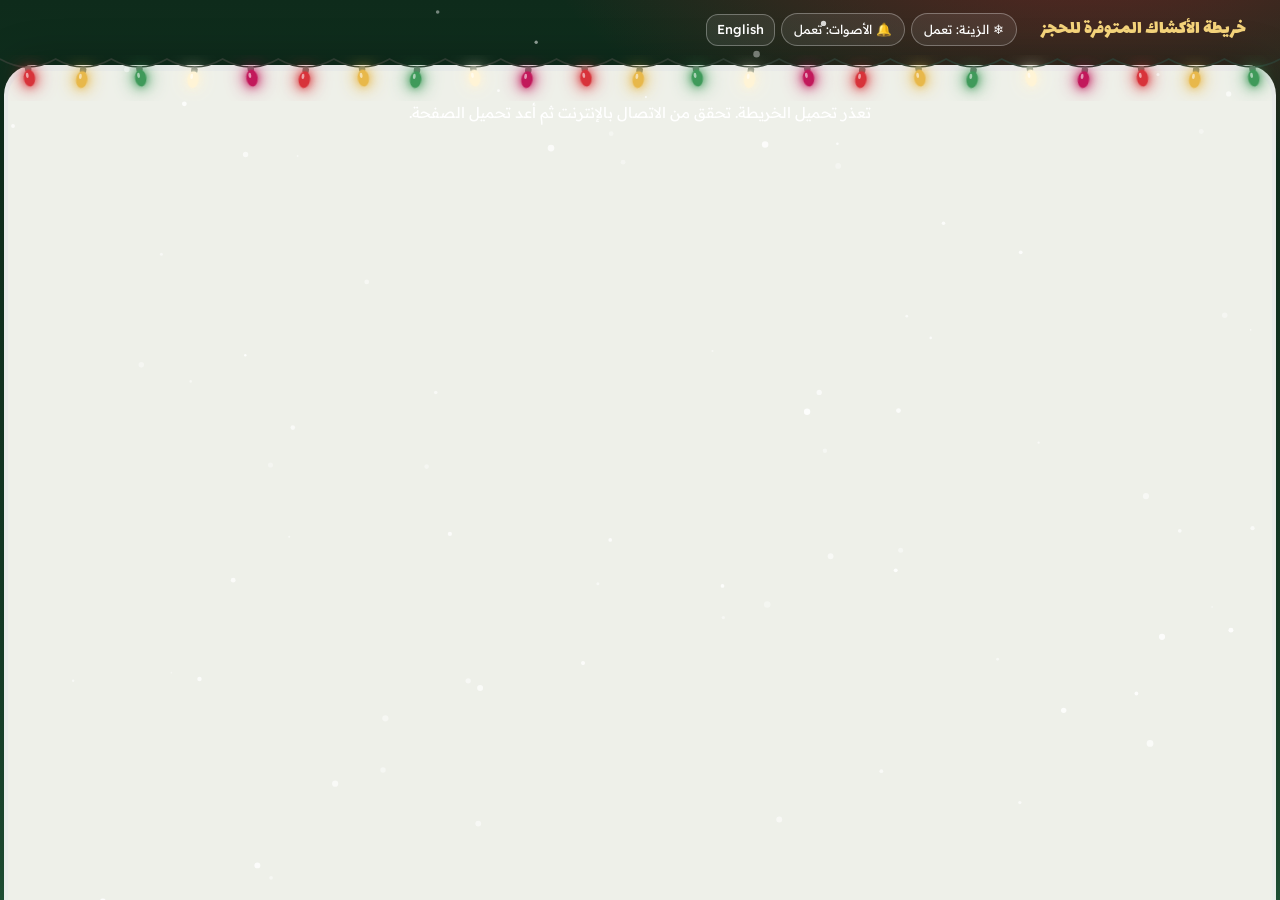
==== commit b0de521a: "Projects: create any event (concerts, Eid, matches, festivals) with its own theme, logo, map, tables" ====
--- a/public.html
+++ b/public.html
@@ -17,11 +17,11 @@
 <link rel="stylesheet" href="css/festive.css">
 <style>
   body { display: flex; flex-direction: column; height: 100dvh; overflow: hidden; background:
-    radial-gradient(800px 380px at 85% -10%, rgba(179,33,42,.55), transparent 70%),
+    radial-gradient(800px 380px at 85% -10%, color-mix(in srgb, var(--t-primary) 55%, transparent), transparent 70%),
     radial-gradient(circle at 12% 30%, rgba(255,214,120,.3) 0 2px, transparent 3px),
     radial-gradient(circle at 46% 18%, rgba(255,255,255,.25) 0 1.5px, transparent 2.5px),
     radial-gradient(circle at 70% 52%, rgba(255,214,120,.25) 0 2px, transparent 3px),
-    linear-gradient(180deg, #0f2e1d, #16402a 70%, #1b4a30); }
+    linear-gradient(180deg, var(--t-deep), var(--t-dark) 70%, var(--t-dark2)); }
   .pub-top { color: #fff; padding: 12px 18px 14px; display: flex; flex-direction: column; gap: 10px; position: relative; z-index: 6; }
   .pub-logo { height: clamp(58px, 11vw, 92px); width: auto; display: block; filter: drop-shadow(0 6px 14px rgba(0,0,0,.35)); cursor: pointer; transition: transform .3s; }
   .pub-logo:hover { transform: rotate(-3deg) scale(1.04); }
@@ -72,14 +72,16 @@
   .contact .btn { min-height: 38px; padding: 0 14px; }
   .closed { color: #fff; text-align: center; margin: auto; padding: 30px; }
   .credit { position: absolute; bottom: 10px; inset-inline-start: 12px; font-size: 11px; color: var(--ink-3); background: rgba(255,255,255,.8); padding: 2px 8px; border-radius: 6px; z-index: 2; }
+  .pub-tools { flex-wrap: wrap; align-items: center; }
+  .pub-tools select.proj-sel { width: auto; flex: 0 1 auto; max-width: 260px; height: 32px; background: rgba(255,255,255,.95); color: #1d2420; border: 1px solid var(--t-gold); border-radius: 999px; padding: 0 12px; font: inherit; font-size: 13px; font-weight: 600; box-shadow: 0 4px 12px rgba(0,0,0,.2); cursor: pointer; }
 </style>
 </head>
 <body>
   <header class="pub-top">
-    <div class="pub-head"><img class="pub-logo" id="pub-logo" src="img/logo-dark.svg" alt="Market Christmas — Santa's Factory">
-      <div class="pub-title" style="flex-direction:column;gap:2px;align-items:flex-start"><h1 id="t-name">Basra Christmas Market</h1><p>خريطة الأكشاك المتوفرة للحجز</p></div>
+    <div class="pub-head"><span id="pub-logo"></span>
+      <div class="pub-title" style="flex-direction:column;gap:2px;align-items:flex-start"><h1 id="t-name"></h1><p>خريطة الأكشاك المتوفرة للحجز</p><span class="pub-venue" id="t-when"></span></div>
       <div id="count-host" style="display:contents"></div>
-      <div class="pub-tools" id="pub-tools"><button id="lang-toggle" class="btn small" type="button">English</button></div></div>
+      <div class="pub-tools" id="pub-tools"><select id="proj-sel" class="proj-sel" aria-label="المشروع" hidden></select><button id="lang-toggle" class="btn small" type="button">English</button></div></div>
     <div class="pub-ctl">
       <label for="from">من</label><input id="from" class="in" type="date">
       <label for="to">إلى</label><input id="to" class="in" type="date">
--- a/css/festive.css
+++ b/css/festive.css
@@ -1,25 +1,36 @@
+/* Theme variables — Christmas defaults; js/themes.js overrides them for other event types */
+:root {
+  --t-dark: #16402a; --t-dark2: #1f5236; --t-deep: #0e2b1b; --t-mid: #2f6b45; --t-mid-rgb: 47,107,69;
+  --t-primary: #b3212a; --t-primary-hi: #d8333a; --t-primary-lo: #8c161d; --t-primary-rgb: 179,33,42;
+  --t-gold: #d4a73c; --t-gold-hi: #f3d27a; --t-gold-rgb: 255,214,120; --t-bg: #fbf6ef; --t-ondark: #e3dcc6;
+  --t-pattern: url("data:image/svg+xml,%3Csvg xmlns='http://www.w3.org/2000/svg' width='120' height='120' viewBox='0 0 120 120'%3E%3Cg fill='none' stroke='%23d9c9b4' stroke-width='1.2' stroke-linecap='round' opacity='.45'%3E%3Cpath d='M30 18v24M18 30h24M21.5 21.5l17 17M38.5 21.5l-17 17'/%3E%3Cpath d='M90 78v16M82 86h16M84.3 80.3l11.4 11.4M95.7 80.3L84.3 91.7'/%3E%3C/g%3E%3Ccircle cx='75' cy='30' r='1.6' fill='%23e5d2b5'/%3E%3Ccircle cx='20' cy='92' r='1.3' fill='%23e5d2b5'/%3E%3C/svg%3E");
+  --t-silhouette: url("data:image/svg+xml,%3Csvg xmlns='http://www.w3.org/2000/svg' width='240' height='160' viewBox='0 0 240 160'%3E%3Cg fill='%230d2a1b'%3E%3Cpath d='M20 160 40 110 30 110 46 80 38 80 52 50 66 80 58 80 74 110 64 110 84 160z'/%3E%3Cpath d='M110 160 126 124 118 124 130 100 124 100 135 76 146 100 140 100 152 124 144 124 160 160z'/%3E%3Cpath d='M170 160 190 105 180 105 196 72 188 72 204 40 220 72 212 72 228 105 218 105 240 160z'/%3E%3C/g%3E%3C/svg%3E");
+  --t-wave: url("data:image/svg+xml,%3Csvg xmlns='http://www.w3.org/2000/svg' viewBox='0 0 1200 40' preserveAspectRatio='none'%3E%3Cpath d='M0 22 C120 6 220 30 340 16 S560 4 700 18 940 34 1060 14 1160 10 1200 18 V40 H0z' fill='%23fbf6ef'/%3E%3C/svg%3E");
+  --t-ground: url("data:image/svg+xml,%3Csvg xmlns='http://www.w3.org/2000/svg' viewBox='0 0 1200 130' preserveAspectRatio='none'%3E%3Cg fill='%230b2416'%3E%3Cpath d='M40 130 70 60 58 60 80 20 102 60 90 60 120 130z'/%3E%3Cpath d='M980 130 1010 50 996 50 1022 8 1048 50 1034 50 1064 130z'/%3E%3Cpath d='M1090 130 1110 80 1100 80 1118 50 1136 80 1126 80 1146 130z'/%3E%3C/g%3E%3Cpath d='M0 100 C200 80 340 112 520 96 S860 76 1020 98 1160 104 1200 96 V130 H0z' fill='%23fbf6ef'/%3E%3C/svg%3E");
+  --t-hangicon: url("data:image/svg+xml,%3Csvg xmlns='http://www.w3.org/2000/svg' viewBox='0 0 60 72'%3E%3Crect x='25' y='6' width='10' height='8' rx='2' fill='%23d4a73c'/%3E%3Ccircle cx='30' cy='40' r='25' fill='%23d8333a'/%3E%3Cpath d='M7 36q23-9 46 0' stroke='%23fff' stroke-opacity='.6' stroke-width='4' fill='none'/%3E%3Cellipse cx='21' cy='29' rx='5' ry='8' fill='%23fff' fill-opacity='.4' transform='rotate(30 21 29)'/%3E%3C/svg%3E");
+}
 /* Market Christmas — Santa's Factory theme (loaded after app.css / admin.css).
    Palette from the 2026 logo: candy red, evergreen, gold, warm snow. */
 :root {
-  --pine: #16402a; --pine-2: #1f5236; --pine-3: #2f6b45;
-  --wine: #b3212a; --wine-2: #cc2b34; --red-deep: #8c161d;
-  --brass: #d4a73c; --brass-soft: #f9edd2; --gold-2: #f3d27a;
-  --frost: #fbf6ef; --paper: #ffffff;
+  --pine: var(--t-dark); --pine-2: var(--t-dark2); --pine-3: var(--t-mid);
+  --wine: var(--t-primary); --wine-2: var(--t-primary-hi); --red-deep: var(--t-primary-lo);
+  --brass: var(--t-gold); --brass-soft: #f9edd2; --gold-2: var(--t-gold-hi);
+  --frost: var(--t-bg); --paper: #ffffff;
   --ink: #1d2420; --ink-2: #4a5550; --ink-3: #7f8984;
   --line: #ece2d6; --line-2: #ddd0c1;
-  --ok: #2b7a45; --bad: #b3212a;
+  --ok: #2b7a45; --bad: var(--t-primary);
   --radius-s: 10px; --radius-m: 14px; --radius-l: 22px;
   --shadow: 0 1px 2px rgba(60,20,10,.06), 0 10px 30px rgba(22,64,42,.10);
   --shadow-lift: 0 2px 4px rgba(60,20,10,.08), 0 18px 40px rgba(22,64,42,.16);
   --display: "Lalezar", "Reem Kufi", "Readex Pro", sans-serif;
-  --candy: repeating-linear-gradient(-45deg, #b3212a 0 10px, #fff 10px 20px);
-  --candy-g: repeating-linear-gradient(-45deg, #b3212a 0 8px, #fff 8px 14px, #2f6b45 14px 22px, #fff 22px 28px);
+  --candy: repeating-linear-gradient(-45deg, var(--t-primary) 0 10px, #fff 10px 20px);
+  --candy-g: repeating-linear-gradient(-45deg, var(--t-primary) 0 8px, #fff 8px 14px, var(--t-mid) 14px 22px, #fff 22px 28px);
 }
 body {
   background:
-    radial-gradient(900px 420px at 100% -5%, rgba(179,33,42,.07), transparent 70%),
-    radial-gradient(800px 420px at 0% 105%, rgba(47,107,69,.08), transparent 70%),
-    url("data:image/svg+xml,%3Csvg xmlns='http://www.w3.org/2000/svg' width='120' height='120' viewBox='0 0 120 120'%3E%3Cg fill='none' stroke='%23d9c9b4' stroke-width='1.2' stroke-linecap='round' opacity='.45'%3E%3Cpath d='M30 18v24M18 30h24M21.5 21.5l17 17M38.5 21.5l-17 17'/%3E%3Cpath d='M90 78v16M82 86h16M84.3 80.3l11.4 11.4M95.7 80.3L84.3 91.7'/%3E%3C/g%3E%3Ccircle cx='75' cy='30' r='1.6' fill='%23e5d2b5'/%3E%3Ccircle cx='20' cy='92' r='1.3' fill='%23e5d2b5'/%3E%3C/svg%3E"),
+    radial-gradient(900px 420px at 100% -5%, rgba(var(--t-primary-rgb),.07), transparent 70%),
+    radial-gradient(800px 420px at 0% 105%, rgba(var(--t-mid-rgb),.08), transparent 70%),
+    var(--t-pattern),
     var(--frost);
 }
 a { color: var(--wine); }
@@ -47,7 +58,7 @@
 
 .fx-baubles { position: absolute; inset-inline: 0; top: 0; height: 0; z-index: 4; pointer-events: none; }
 .fx-bauble { position: absolute; top: 0; pointer-events: auto; background: none; border: 0; padding: 0; cursor: pointer; transform-origin: 50% 0; display: flex; flex-direction: column; align-items: center; }
-.fx-bauble .fx-string { width: 1.5px; height: var(--len); background: linear-gradient(#d4a73c, #b88a2a); }
+.fx-bauble .fx-string { width: 1.5px; height: var(--len); background: linear-gradient(var(--t-gold), var(--t-gold)); }
 .fx-bauble svg { margin-top: -2px; filter: drop-shadow(0 6px 10px rgba(0,0,0,.25)); transition: filter .2s; }
 .fx-bauble:hover svg { filter: drop-shadow(0 6px 14px rgba(255,200,90,.55)); }
 .fx-bauble:focus-visible { outline: none; }
@@ -59,36 +70,44 @@
 .fx-cell { min-width: 62px; padding: 8px 6px 6px; border-radius: 14px; background: rgba(255,255,255,.1); border: 1px solid rgba(255,255,255,.18); backdrop-filter: blur(4px); display: flex; flex-direction: column; align-items: center; line-height: 1.1; }
 .fx-cell b { font-size: 26px; font-weight: 700; color: #fff; }
 .fx-cell b.tick { animation: tick .45s ease-out; }
-.fx-cell small { font-size: 11.5px; color: #e9dcc0; margin-top: 2px; }
+.fx-cell small { font-size: 11.5px; color: var(--t-ondark); margin-top: 2px; }
 @keyframes tick { from { transform: translateY(-6px); opacity: .2; } }
 
 .fx-tree { background: none; border: 0; padding: 0; cursor: pointer; position: relative; z-index: 2; transition: transform .25s; }
 .fx-tree:hover { transform: scale(1.04) rotate(-1deg); }
 .fx-tl { fill: var(--c); animation: glow 1.8s ease-in-out infinite; animation-delay: var(--d); filter: drop-shadow(0 0 3px var(--c)); }
-.fx-star { fill: #f3d27a; filter: drop-shadow(0 0 6px #ffd36b); transform-origin: 60px 16px; animation: starspin 6s ease-in-out infinite; }
+.fx-star { fill: var(--t-gold-hi); filter: drop-shadow(0 0 6px #ffd36b); transform-origin: 60px 16px; animation: starspin 6s ease-in-out infinite; }
 .fx-tree[data-mode="1"] .fx-tl { animation-duration: .6s; }
 .fx-tree[data-mode="1"] .fx-star { animation: starspin 1.2s linear infinite; }
 .fx-tree[data-mode="2"] .fx-tl { fill: #fff4d6; filter: drop-shadow(0 0 6px #fff); }
 @keyframes starspin { 0%, 100% { transform: scale(1); } 50% { transform: scale(1.18) rotate(18deg); } }
 .fx-off .fx-tl, .fx-off .fx-star { animation: none; }
 
-.fx-sleigh { position: absolute; top: 6px; inset-inline-start: 0; z-index: 5; background: none; border: 0; padding: 0; cursor: pointer; opacity: 0; pointer-events: none; transform: translateX(-30vw); }
-.fx-sleigh.go { animation: sleigh 11s linear forwards; pointer-events: auto; }
-.fx-sleigh svg { filter: drop-shadow(0 0 6px rgba(255,220,150,.7)); }
-@keyframes sleigh { 0% { opacity: 0; transform: translate(110vw, 30px) scaleX(-1); } 6% { opacity: 1; } 50% { transform: translate(45vw, 0) scaleX(-1); } 94% { opacity: 1; } 100% { opacity: 0; transform: translate(-30vw, 24px) scaleX(-1); } }
-[dir="rtl"] .fx-sleigh { inset-inline-start: auto; left: 0; }
+.fx-sleigh { position: fixed; left: 0; top: 0; z-index: 46; background: none; border: 0; padding: 0; cursor: pointer; opacity: 0; pointer-events: none; will-change: transform; }
+.fx-sleigh.go { opacity: 1; pointer-events: auto; }
+.fx-sleigh svg { width: var(--sw, 230px); height: auto; display: block; filter: drop-shadow(0 0 10px rgba(255,220,150,.75)) drop-shadow(0 6px 10px rgba(0,0,0,.25)); }
+.fx-sleigh .sl-in { display: block; animation: bob 1.1s ease-in-out infinite; }
+.fx-sleigh .sl-deer { animation: gallop .5s ease-in-out infinite alternate; transform-box: fill-box; transform-origin: center; }
+.fx-sleigh .sl-d2 { animation-delay: .25s; }
+.fx-sleigh .sl-nose { animation: glow .8s ease-in-out infinite; filter: drop-shadow(0 0 4px #ff3b3b); }
+.fx-sleigh.hohoho .sl-in { animation: hop .35s ease-in-out 6 alternate; }
+.fx-sleigh:hover svg { filter: drop-shadow(0 0 16px rgba(255,220,150,.95)) drop-shadow(0 6px 10px rgba(0,0,0,.25)); }
+@keyframes bob { 0%, 100% { transform: translateY(0); } 50% { transform: translateY(-6px); } }
+@keyframes gallop { from { transform: translateY(0) rotate(-3deg); } to { transform: translateY(-4px) rotate(3deg); } }
+@keyframes hop { from { transform: translateY(0) scale(1); } to { transform: translateY(-14px) scale(1.08); } }
+.fx-music { font-family: var(--font); font-size: 14px; animation: hoUp 3.5s ease-out forwards; }
 
 .fx-toggle { background: rgba(255,255,255,.08); color: inherit; border: 1px solid rgba(255,255,255,.22); border-radius: 999px; padding: 6px 12px; cursor: pointer; font-size: 12.5px; }
-@media (prefers-reduced-motion: reduce) { .fx-glass, .fx-tl, .fx-star, .fx-sleigh.go, .fx-cell b.tick { animation: none !important; } }
+@media (prefers-reduced-motion: reduce) { .fx-glass, .fx-tl, .fx-star, .fx-sleigh .sl-in, .fx-sleigh .sl-deer, .fx-cell b.tick { animation: none !important; } }
 
 /* ---------- buttons & controls ---------- */
 .btn { border-radius: 12px; transition: transform .15s, box-shadow .15s, background .15s, border-color .15s; }
 .btn:hover { border-color: var(--wine); transform: translateY(-1px); }
 .btn:active { transform: translateY(0); }
-.btn.primary { background: linear-gradient(180deg, #d8333a, #a81d25); border-color: #a81d25; box-shadow: 0 4px 14px rgba(179,33,42,.28), inset 0 1px 0 rgba(255,255,255,.25); }
-.btn.primary:hover { background: linear-gradient(180deg, #e23d44, #b3212a); box-shadow: 0 8px 22px rgba(179,33,42,.35), inset 0 1px 0 rgba(255,255,255,.25); }
-.btn.pine { background: linear-gradient(180deg, #2f6b45, #1a4a2e); border-color: #1a4a2e; box-shadow: 0 4px 14px rgba(22,64,42,.25); }
-.btn.ghost:hover { background: rgba(179,33,42,.06); border-color: transparent; }
+.btn.primary { background: linear-gradient(180deg, var(--t-primary-hi), var(--t-primary-lo)); border-color: var(--t-primary-lo); box-shadow: 0 4px 14px rgba(var(--t-primary-rgb),.28), inset 0 1px 0 rgba(255,255,255,.25); }
+.btn.primary:hover { background: linear-gradient(180deg, var(--t-primary-hi), var(--t-primary)); box-shadow: 0 8px 22px rgba(var(--t-primary-rgb),.35), inset 0 1px 0 rgba(255,255,255,.25); }
+.btn.pine { background: linear-gradient(180deg, var(--t-mid), var(--t-dark2)); border-color: var(--t-dark2); box-shadow: 0 4px 14px rgba(22,64,42,.25); }
+.btn.ghost:hover { background: rgba(var(--t-primary-rgb),.06); border-color: transparent; }
 .btn[aria-pressed="true"], .seg button[aria-pressed="true"] { background: var(--wine); border-color: var(--wine); color: #fff; }
 input.in, select.in, textarea.in { border-radius: 12px; }
 input.in:focus, select.in:focus, textarea.in:focus { border-color: var(--wine); outline: 3px solid rgba(212,167,60,.35); }
@@ -112,10 +131,10 @@
 .stats { gap: 12px; }
 .stat { position: relative; border: 1px solid var(--line); border-inline-start: 1px solid var(--line); border-radius: var(--radius-m); padding: 16px 18px 14px; overflow: hidden; transition: transform .2s, box-shadow .2s; }
 .stat::before { content: ""; position: absolute; inset-inline: 0; top: 0; height: 4px; background: var(--candy); opacity: .9; }
-.stat:nth-child(3n+2)::before { background: repeating-linear-gradient(-45deg, #2f6b45 0 10px, #fff 10px 20px); }
-.stat:nth-child(3n)::before { background: linear-gradient(90deg, #b88a2a, #f3d27a, #b88a2a); }
+.stat:nth-child(3n+2)::before { background: repeating-linear-gradient(-45deg, var(--t-mid) 0 10px, #fff 10px 20px); }
+.stat:nth-child(3n)::before { background: linear-gradient(90deg, var(--t-gold), var(--t-gold-hi), var(--t-gold)); }
 .stat::after { content: ""; position: absolute; inset-inline-end: 12px; top: 14px; width: 22px; height: 26px; opacity: .9;
-  background: no-repeat center/contain url("data:image/svg+xml,%3Csvg xmlns='http://www.w3.org/2000/svg' viewBox='0 0 60 72'%3E%3Crect x='25' y='6' width='10' height='8' rx='2' fill='%23d4a73c'/%3E%3Ccircle cx='30' cy='40' r='25' fill='%23d8333a'/%3E%3Cpath d='M7 36q23-9 46 0' stroke='%23fff' stroke-opacity='.6' stroke-width='4' fill='none'/%3E%3Cellipse cx='21' cy='29' rx='5' ry='8' fill='%23fff' fill-opacity='.4' transform='rotate(30 21 29)'/%3E%3C/svg%3E"); transform-origin: 50% 0; transition: transform .4s; }
+  background: no-repeat center/contain var(--t-hangicon); transform-origin: 50% 0; transition: transform .4s; }
 .stat:nth-child(3n+2)::after { filter: hue-rotate(130deg) saturate(.7) brightness(.85); }
 .stat:nth-child(3n)::after { filter: hue-rotate(45deg) saturate(1.2) brightness(1.15); }
 .stat:hover { transform: translateY(-3px); box-shadow: var(--shadow-lift); }
@@ -130,69 +149,69 @@
 .modal::before { content: ""; display: block; height: 7px; background: var(--candy-g); flex: none; }
 .modal header h2 { font-family: var(--display); font-weight: 400; font-size: 22px; color: var(--pine); }
 .scrim { background: rgba(10,26,18,.55); backdrop-filter: blur(3px); }
-.toast { background: linear-gradient(135deg, #16402a, #1f5236); border: 1px solid rgba(243,210,122,.35); border-radius: 16px; }
+.toast { background: linear-gradient(135deg, var(--t-dark), var(--t-dark2)); border: 1px solid rgba(243,210,122,.35); border-radius: 16px; }
 .toast::before { content: "✦"; color: var(--gold-2); }
-.toast.err { background: linear-gradient(135deg, #b3212a, #8c161d); }
+.toast.err { background: linear-gradient(135deg, var(--t-primary), var(--t-primary-lo)); }
 .tabs button[aria-selected="true"] { color: var(--wine); border-bottom-color: var(--wine); }
 .spinner { border-top-color: var(--wine); border-right-color: var(--pine-3); }
 
 /* ---------- admin shell ---------- */
 .nav { background:
-    radial-gradient(circle at 20% 8%, rgba(255,214,120,.12), transparent 30%),
-    url("data:image/svg+xml,%3Csvg xmlns='http://www.w3.org/2000/svg' width='240' height='160' viewBox='0 0 240 160'%3E%3Cg fill='%230d2a1b'%3E%3Cpath d='M20 160 40 110 30 110 46 80 38 80 52 50 66 80 58 80 74 110 64 110 84 160z'/%3E%3Cpath d='M110 160 126 124 118 124 130 100 124 100 135 76 146 100 140 100 152 124 144 124 160 160z'/%3E%3Cpath d='M170 160 190 105 180 105 196 72 188 72 204 40 220 72 212 72 228 105 218 105 240 160z'/%3E%3C/g%3E%3C/svg%3E") bottom/240px auto repeat-x,
-    linear-gradient(180deg, #16402a 0%, #123522 60%, #0e2b1b 100%);
+    radial-gradient(circle at 20% 8%, rgba(var(--t-gold-rgb),.12), transparent 30%),
+    var(--t-silhouette) bottom/240px auto repeat-x,
+    linear-gradient(180deg, var(--t-dark) 0%, var(--t-dark) 60%, var(--t-deep) 100%);
   padding-bottom: 150px; }
 .nav .brand { padding: 2px 6px 14px; text-align: center; }
 .nav .brand img { width: 100%; max-width: 190px; display: block; margin: 0 auto; filter: drop-shadow(0 4px 10px rgba(0,0,0,.35)); transition: transform .3s; cursor: pointer; }
 .nav .brand img:hover { transform: rotate(-3deg) scale(1.04); }
 .nav .brand span { color: var(--gold-2); font-size: 13px; font-family: var(--font); margin-top: 4px; }
-.nav a { border-radius: 12px; color: #e7efe9; transition: background .15s, transform .15s; }
+.nav a { border-radius: 12px; color: var(--t-ondark); transition: background .15s, transform .15s; }
 .nav a:hover { background: rgba(255,255,255,.08); transform: translateX(-2px); }
-.nav a[aria-current="page"] { background: linear-gradient(90deg, rgba(179,33,42,.0), rgba(179,33,42,.85)); color: #fff; box-shadow: 0 4px 14px rgba(0,0,0,.2); }
-[dir="ltr"] .nav a[aria-current="page"] { background: linear-gradient(270deg, rgba(179,33,42,.0), rgba(179,33,42,.85)); }
+.nav a[aria-current="page"] { background: linear-gradient(90deg, rgba(var(--t-primary-rgb),.0), rgba(var(--t-primary-rgb),.85)); color: #fff; box-shadow: 0 4px 14px rgba(0,0,0,.2); }
+[dir="ltr"] .nav a[aria-current="page"] { background: linear-gradient(270deg, rgba(var(--t-primary-rgb),.0), rgba(var(--t-primary-rgb),.85)); }
 .nav a[aria-current="page"]::before { background: var(--gold-2); width: 4px; }
 .nav a[aria-current="page"]::after { content: "✦"; position: absolute; inset-inline-end: 12px; color: var(--gold-2); font-size: 12px; animation: glow 2s infinite; }
-.nav .foot { position: relative; z-index: 1; background: rgba(0,0,0,.18); border-radius: 12px; border-top: 0; color: #c9d8cf; }
+.nav .foot { position: relative; z-index: 1; background: rgba(0,0,0,.18); border-radius: 12px; border-top: 0; color: var(--t-ondark); }
 .nav .foot button, .nav .fx-toggle { border-radius: 10px; }
 .top { background: rgba(255,251,245,.86); backdrop-filter: saturate(1.3) blur(10px); border-bottom: 1px solid var(--line); position: sticky; }
 .top h1 { font-family: var(--display); font-weight: 400; font-size: 24px; color: var(--pine); }
-.top h1::after { content: " 🎄"; font-size: 18px; }
+.top h1::after { content: " " var(--t-icon, "🎄"); font-size: 18px; }
 #view { padding-top: 46px; }
 
 /* dashboard hero */
 .hero { background:
-    radial-gradient(circle at 12% 18%, rgba(255,214,120,.25) 0 2px, transparent 3px),
-    radial-gradient(circle at 34% 70%, rgba(255,214,120,.22) 0 2px, transparent 3px),
+    radial-gradient(circle at 12% 18%, rgba(var(--t-gold-rgb),.25) 0 2px, transparent 3px),
+    radial-gradient(circle at 34% 70%, rgba(var(--t-gold-rgb),.22) 0 2px, transparent 3px),
     radial-gradient(circle at 62% 24%, rgba(255,255,255,.25) 0 1.5px, transparent 2.5px),
-    radial-gradient(circle at 82% 60%, rgba(255,214,120,.2) 0 2px, transparent 3px),
-    radial-gradient(500px 260px at 85% 0%, rgba(179,33,42,.55), transparent 70%),
-    radial-gradient(600px 300px at 10% 120%, rgba(47,107,69,.9), transparent 70%),
-    linear-gradient(135deg, #123522, #1b4b30);
+    radial-gradient(circle at 82% 60%, rgba(var(--t-gold-rgb),.2) 0 2px, transparent 3px),
+    radial-gradient(500px 260px at 85% 0%, rgba(var(--t-primary-rgb),.55), transparent 70%),
+    radial-gradient(600px 300px at 10% 120%, rgba(var(--t-mid-rgb),.9), transparent 70%),
+    linear-gradient(135deg, var(--t-dark), var(--t-dark2));
   border-radius: 26px; padding: 70px 28px 46px; align-items: center; min-height: 250px; box-shadow: var(--shadow-lift); overflow: hidden; }
 .hero::after { display: none; }
 .hero::before { content: ""; position: absolute; inset-inline: 0; bottom: -1px; height: 38px; z-index: 1; pointer-events: none;
-  background: url("data:image/svg+xml,%3Csvg xmlns='http://www.w3.org/2000/svg' viewBox='0 0 1200 40' preserveAspectRatio='none'%3E%3Cpath d='M0 22 C120 6 220 30 340 16 S560 4 700 18 940 34 1060 14 1160 10 1200 18 V40 H0z' fill='%23fbf6ef'/%3E%3C/svg%3E") bottom/100% 100% no-repeat; }
+  background: var(--t-wave) bottom/100% 100% no-repeat; }
 .hero h1 { font-family: var(--display); font-weight: 400; font-size: clamp(28px, 4.4vw, 44px); text-shadow: 0 3px 12px rgba(0,0,0,.25); }
-.hero p { color: #e3dcc6; }
+.hero p { color: var(--t-ondark); }
 .hero .hero-logo { width: clamp(170px, 24vw, 270px); display: block; margin-bottom: 6px; filter: drop-shadow(0 6px 16px rgba(0,0,0,.35)); }
 .hero-main { position: relative; z-index: 2; display: flex; flex-direction: column; gap: 4px; }
 .hero-side { z-index: 2; display: flex; flex-direction: column; align-items: flex-end; gap: 10px; }
 .hero .fx-tree { align-self: flex-end; margin-bottom: -30px; flex: none; }
 @media (max-width: 1250px) { .hero .fx-tree { display: none; } }
 .phase { color: var(--gold-2); font-size: 22px; }
-.occ { color: #e3dcc6; }
+.occ { color: var(--t-ondark); }
 .occ-ring { --p: 0; width: 74px; height: 74px; border-radius: 50%; display: grid; place-items: center; background: conic-gradient(var(--gold-2) calc(var(--p) * 1%), rgba(255,255,255,.14) 0); position: relative; }
-.occ-ring::before { content: ""; position: absolute; inset: 7px; border-radius: 50%; background: #17442b; }
+.occ-ring::before { content: ""; position: absolute; inset: 7px; border-radius: 50%; background: var(--t-dark); }
 .occ-ring b { position: relative; color: #fff; font-size: 17px; }
-.occ-row { display: flex; align-items: center; gap: 10px; color: #e3dcc6; font-size: 14px; }
+.occ-row { display: flex; align-items: center; gap: 10px; color: var(--t-ondark); font-size: 14px; }
 @media (max-width: 900px) {
   .hero { padding: 64px 18px 44px; }
   .hero .fx-tree { display: none; }
   .hero-side { align-items: flex-start; }
   .fx-count { align-items: flex-start; }
   .fx-cell { min-width: 54px; }
-  .nav { padding-bottom: 4px; background: linear-gradient(180deg, #16402a, #0e2b1b); }
-  .nav a[aria-current="page"], [dir="ltr"] .nav a[aria-current="page"] { background: rgba(179,33,42,.9); }
+  .nav { padding-bottom: 4px; background: linear-gradient(180deg, var(--t-dark), var(--t-deep)); }
+  .nav a[aria-current="page"], [dir="ltr"] .nav a[aria-current="page"] { background: rgba(var(--t-primary-rgb),.9); }
   .nav a[aria-current="page"]::after { display: none; }
   #view { padding-top: 40px; }
 }
@@ -201,8 +220,8 @@
 /* map */
 .mapbox { background: #eef0e9; }
 .mapsplit .mapbox { border-radius: 18px; border: 0; box-shadow: inset 0 0 0 4px #fff, 0 0 0 1px var(--line), var(--shadow); }
-.k.sel .shape { stroke: #f3d27a !important; filter: drop-shadow(0 0 6px rgba(243,210,122,.9)); }
-.k.hit .shape { stroke: #f3d27a; }
+.k.sel .shape { stroke: var(--t-gold-hi) !important; filter: drop-shadow(0 0 6px rgba(243,210,122,.9)); }
+.k.hit .shape { stroke: var(--t-gold-hi); }
 .k text { font-family: var(--font); }
 .mapctl button { border-radius: 12px; }
 .pp h2 { font-family: var(--display); font-weight: 400; color: var(--wine); }
@@ -211,14 +230,14 @@
 
 /* login */
 #login { background:
-    radial-gradient(1000px 520px at 50% -10%, rgba(179,33,42,.45), transparent 70%),
-    radial-gradient(circle at 15% 30%, rgba(255,214,120,.25) 0 2px, transparent 3px),
-    radial-gradient(circle at 80% 20%, rgba(255,214,120,.25) 0 2px, transparent 3px),
+    radial-gradient(1000px 520px at 50% -10%, rgba(var(--t-primary-rgb),.45), transparent 70%),
+    radial-gradient(circle at 15% 30%, rgba(var(--t-gold-rgb),.25) 0 2px, transparent 3px),
+    radial-gradient(circle at 80% 20%, rgba(var(--t-gold-rgb),.25) 0 2px, transparent 3px),
     radial-gradient(circle at 70% 75%, rgba(255,255,255,.2) 0 1.5px, transparent 2.5px),
-    linear-gradient(180deg, #0f2e1d, #16402a 60%, #1d4f33);
+    linear-gradient(180deg, var(--t-deep), var(--t-dark) 60%, var(--t-dark2));
   position: relative; overflow: hidden; }
 #login::after { content: ""; position: absolute; inset-inline: 0; bottom: 0; height: 130px; pointer-events: none;
-  background: url("data:image/svg+xml,%3Csvg xmlns='http://www.w3.org/2000/svg' viewBox='0 0 1200 130' preserveAspectRatio='none'%3E%3Cg fill='%230b2416'%3E%3Cpath d='M40 130 70 60 58 60 80 20 102 60 90 60 120 130z'/%3E%3Cpath d='M980 130 1010 50 996 50 1022 8 1048 50 1034 50 1064 130z'/%3E%3Cpath d='M1090 130 1110 80 1100 80 1118 50 1136 80 1126 80 1146 130z'/%3E%3C/g%3E%3Cpath d='M0 100 C200 80 340 112 520 96 S860 76 1020 98 1160 104 1200 96 V130 H0z' fill='%23fbf6ef'/%3E%3C/svg%3E") bottom/100% 100% no-repeat; }
+  background: var(--t-ground) bottom/100% 100% no-repeat; }
 .login-card { position: relative; z-index: 5; border-radius: 26px; padding: 26px 28px 24px; box-shadow: 0 30px 80px rgba(0,0,0,.45); overflow: hidden; }
 .login-card::before { content: ""; position: absolute; inset-inline: 0; top: 0; height: 8px; background: var(--candy-g); }
 .login-card .brand { text-align: center; }
@@ -226,3 +245,117 @@
 .login-card .brand small { font-family: var(--font); }
 .login-card .btn.primary { min-height: 46px; font-size: 16px; }
 #login .fx-baubles { position: fixed; }
+
+/* switch two kiosks */
+.swap-grid { display: grid; grid-template-columns: 1fr auto 1fr; gap: 12px; align-items: stretch; }
+.swap-side { border: 1px solid var(--line); border-radius: 14px; padding: 12px 14px; display: flex; flex-direction: column; gap: 6px; background: #fffdf9; }
+.swap-code { font-family: var(--display); font-size: 34px; line-height: 1; color: var(--wine); }
+.swap-res { display: flex; flex-direction: column; border-top: 1px dashed var(--line-2); padding-top: 6px; }
+.swap-res.empty { color: var(--ok); font-weight: 600; }
+.swap-arrow { align-self: center; font-size: 30px; color: var(--brass); }
+.swap-opt { align-items: flex-start; padding: 10px 12px; border: 1px solid var(--line); border-radius: 12px; }
+.swap-opt:has(input:checked) { border-color: var(--wine); background: #fff6f4; }
+.swap-opt input { margin-top: 4px; }
+@media (max-width: 640px) { .swap-grid { grid-template-columns: 1fr; } .swap-arrow { transform: rotate(90deg); justify-self: center; } }
+.disabled-box { display: flex; flex-direction: column; gap: 8px; }
+
+/* rainbow pointer trail, ripples, page entrance, glow on cards */
+.fx-trail { position: fixed; inset: 0; width: 100%; height: 100%; pointer-events: none; z-index: 41; }
+.fx-off .fx-trail { display: none; }
+.fx-ripple { position: absolute; border-radius: 50%; pointer-events: none; background: radial-gradient(circle, rgba(243,210,122,.55) 0, rgba(243,210,122,.18) 45%, transparent 70%); transform: scale(0); animation: ripple .6s ease-out forwards; }
+@keyframes ripple { to { transform: scale(1); opacity: 0; } }
+#view.fx-enter > * { animation: viewIn .45s cubic-bezier(.2,.7,.3,1) both; }
+#view.fx-enter > *:nth-child(2) { animation-delay: .04s; } #view.fx-enter > *:nth-child(3) { animation-delay: .08s; } #view.fx-enter > *:nth-child(4) { animation-delay: .12s; } #view.fx-enter > *:nth-child(n+5) { animation-delay: .16s; }
+@keyframes viewIn { from { opacity: 0; transform: translateY(12px); } }
+.stat { transition: transform .18s ease-out, box-shadow .2s; will-change: transform; }
+.stat:hover { background: radial-gradient(260px circle at var(--mx, 50%) var(--my, 50%), rgba(243,210,122,.22), transparent 60%), #fff; }
+.modal { animation: modalIn .32s cubic-bezier(.2,.8,.3,1.15); }
+@keyframes modalIn { from { opacity: 0; transform: translateY(18px) scale(.97); } }
+.scrim { animation: scrimIn .25s ease-out; }
+@keyframes scrimIn { from { opacity: 0; } }
+.mapbox .k.sel .shape { animation: selPulse 1.4s ease-in-out infinite; }
+@keyframes selPulse { 0%, 100% { filter: drop-shadow(0 0 4px rgba(243,210,122,.8)); } 50% { filter: drop-shadow(0 0 12px rgba(243,210,122,1)); } }
+.btn.primary:not(:disabled):hover { background-size: 200% 100%; }
+.top .fx-mini { display: none; background: none; border: 1px solid var(--line-2); border-radius: 999px; width: 36px; height: 36px; font-size: 16px; cursor: pointer; padding: 0; }
+@media (max-width: 900px) { .top .fx-mini { display: inline-grid; place-items: center; } }
+@media (prefers-reduced-motion: reduce) { .fx-trail { display: none; } #view.fx-enter > *, .modal, .scrim, .mapbox .k.sel .shape { animation: none !important; } }
+
+/* ---------- themed decorations (non-Christmas) ---------- */
+.fx-spin { animation: fxSpin 6s linear infinite; transform-box: view-box; }
+@keyframes fxSpin { to { transform: rotate(360deg); } }
+.fx-wing { animation: fxFlap .35s ease-in-out infinite alternate; transform-box: view-box; }
+.fx-wing2 { animation: fxFlap2 .35s ease-in-out infinite alternate; transform-box: view-box; }
+@keyframes fxFlap { to { transform: scaleX(.55); } }
+@keyframes fxFlap2 { to { transform: scaleX(.55); } }
+.fx-bounce { animation: fxBounce .6s ease-in-out infinite alternate; }
+@keyframes fxBounce { to { transform: translateY(-10px) rotate(-6deg); } }
+.fx-wave { animation: fxWave 1.6s ease-in-out infinite alternate; transform-origin: left center; transform-box: fill-box; }
+@keyframes fxWave { to { transform: skewY(-4deg) scaleY(.96); } }
+.fx-item { cursor: pointer; pointer-events: auto; }
+.fx-item.pop { animation: pop .5s ease-out; }
+.fx-hero-ball:hover .fx-spin, .fx-hero-sun:hover .fx-spin { animation-duration: 1.2s; }
+.fx-off .fx-spin, .fx-off .fx-wing, .fx-off .fx-wing2, .fx-off .fx-bounce, .fx-off .fx-wave { animation: none; }
+@media (prefers-reduced-motion: reduce) { .fx-spin, .fx-wing, .fx-wing2, .fx-bounce, .fx-wave { animation: none !important; } }
+
+/* ---------- project logo (uploaded logos get a themed badge) ---------- */
+.proj-logo { position: relative; display: grid; place-items: center; margin: 0 auto; }
+.proj-logo img { max-width: 100%; display: block; }
+.proj-logo.has-img { width: min(170px, 80%); aspect-ratio: 1; border-radius: 26px; background: #fff; padding: 12px; box-shadow: 0 10px 26px rgba(0,0,0,.28); }
+.proj-logo.has-img img { width: 100%; height: 100%; object-fit: contain; position: relative; z-index: 1; }
+.proj-logo .pl-ring { position: absolute; inset: -5px; border-radius: 30px; background: conic-gradient(from 0deg, var(--t-primary), var(--t-gold-hi), var(--t-mid), var(--t-primary)); z-index: -1; animation: fxSpinRing 8s linear infinite; filter: blur(.3px); }
+.proj-logo.has-img::after { content: ""; position: absolute; inset: 0; border-radius: 26px; background: linear-gradient(115deg, transparent 35%, rgba(255,255,255,.65) 50%, transparent 65%) -200% 0/300% 100% no-repeat; z-index: 2; pointer-events: none; animation: fxShine 4.5s ease-in-out infinite; }
+@keyframes fxShine { 0%, 60% { background-position: -200% 0; } 100% { background-position: 200% 0; } }
+@property --ang { syntax: '<angle>'; inherits: false; initial-value: 0deg; }
+@keyframes fxSpinRing { to { filter: hue-rotate(40deg) blur(.3px); } }
+.proj-logo .pl-orn { position: absolute; z-index: 3; animation: fxBob 2.4s ease-in-out infinite; filter: drop-shadow(0 3px 4px rgba(0,0,0,.3)); }
+.proj-logo .o1 { top: -14px; inset-inline-start: -8px; } .proj-logo .o2 { top: -10px; inset-inline-end: -6px; animation-delay: .6s; } .proj-logo .o3 { bottom: -10px; inset-inline-end: 14px; animation-delay: 1.2s; }
+@keyframes fxBob { 0%, 100% { transform: translateY(0) rotate(-6deg); } 50% { transform: translateY(-6px) rotate(6deg); } }
+.proj-logo.text { gap: 4px; text-align: center; padding: 6px 4px; }
+.proj-logo.text .tl-icon { font-size: 34px; line-height: 1; filter: drop-shadow(0 4px 8px rgba(0,0,0,.25)); animation: fxBob 3s ease-in-out infinite; }
+.proj-logo.text .tl-name { font-family: var(--display); font-size: 26px; line-height: 1.15; background: linear-gradient(180deg, var(--t-gold-hi), var(--t-gold)); -webkit-background-clip: text; background-clip: text; color: transparent; filter: drop-shadow(0 2px 0 rgba(0,0,0,.35)); }
+.proj-logo-login.text .tl-name, .proj-logo-hero.text .tl-name { background: linear-gradient(180deg, var(--t-primary-hi), var(--t-primary-lo)); -webkit-background-clip: text; background-clip: text; filter: drop-shadow(0 2px 0 rgba(255,255,255,.8)); font-size: 34px; }
+.proj-logo-hero.text .tl-name { background: linear-gradient(180deg, #fff, var(--t-gold-hi)); -webkit-background-clip: text; background-clip: text; filter: drop-shadow(0 3px 10px rgba(0,0,0,.35)); font-size: clamp(30px, 4vw, 44px); }
+.proj-logo-hero.has-img { width: clamp(130px, 16vw, 180px); margin: 0 0 10px; }
+.proj-logo-hero.xmas img { width: clamp(170px, 24vw, 270px); filter: drop-shadow(0 6px 16px rgba(0,0,0,.35)); margin-bottom: 6px; }
+.proj-logo-hero { margin: 0; justify-items: start; }
+.proj-logo-login.xmas img { width: min(280px, 86%); margin: 8px auto 4px; }
+.proj-logo-login.has-img { width: 150px; margin: 14px auto 10px; }
+.proj-logo-pub.has-img { width: clamp(58px, 11vw, 92px); border-radius: 18px; padding: 6px; }
+.proj-logo-pub.has-img .pl-ring { border-radius: 22px; } .proj-logo-pub.has-img::after { border-radius: 18px; }
+.proj-logo-pub .pl-orn { display: none; }
+.proj-logo-pub.xmas img { height: clamp(58px, 11vw, 92px); width: auto; filter: drop-shadow(0 6px 14px rgba(0,0,0,.35)); }
+.proj-logo-pub.text .tl-name { font-size: clamp(20px, 4vw, 28px); }
+.proj-logo-nav.xmas img { width: 100%; max-width: 190px; filter: drop-shadow(0 4px 10px rgba(0,0,0,.35)); }
+.proj-logo-nav { cursor: pointer; transition: transform .3s; } .proj-logo-nav:hover { transform: rotate(-3deg) scale(1.04); }
+.pub-venue { color: var(--t-ondark); font-size: 13px; }
+
+/* ---------- projects ---------- */
+.theme-grid{display:grid;grid-template-columns:repeat(auto-fill,minmax(118px,1fr));gap:8px}
+.theme-card{position:relative;display:flex;flex-direction:column;align-items:center;gap:4px;padding:12px 6px 10px;border-radius:14px;border:2px solid transparent;cursor:pointer;color:#fff;font:inherit;
+  background:radial-gradient(120% 90% at 50% 0%,color-mix(in srgb,var(--b) 70%,transparent),transparent 70%),linear-gradient(160deg,var(--a),color-mix(in srgb,var(--a) 70%,#000));
+  box-shadow:0 4px 14px rgba(0,0,0,.14);transition:transform .18s,box-shadow .18s,border-color .18s}
+.theme-card:hover{transform:translateY(-2px);box-shadow:0 10px 22px rgba(0,0,0,.22)}
+.theme-card[aria-checked=true]{border-color:var(--g);box-shadow:0 0 0 3px color-mix(in srgb,var(--g) 45%,transparent),0 10px 22px rgba(0,0,0,.22)}
+.theme-card[aria-checked=true]:after{content:"✓";position:absolute;top:6px;inset-inline-end:8px;background:var(--g);color:var(--a);width:20px;height:20px;border-radius:50%;font-size:12px;font-weight:800;display:grid;place-items:center}
+.theme-card:disabled{cursor:default;opacity:.75}
+.tc-icon{font-size:28px;line-height:1;filter:drop-shadow(0 2px 4px rgba(0,0,0,.3))}
+.tc-name{font-size:12.5px;font-weight:600;text-align:center;line-height:1.3}
+.tc-sw{display:flex;gap:3px}.tc-sw i{width:12px;height:12px;border-radius:50%;border:1px solid rgba(255,255,255,.5)}
+.np-preview{border-radius:16px;overflow:hidden}
+.np-hero{display:flex;flex-direction:column;align-items:center;gap:8px;padding:18px;color:#fff;background:linear-gradient(160deg,var(--t-dark),var(--t-dark2));background-image:var(--t-pattern),linear-gradient(160deg,var(--t-dark),var(--t-dark2))}
+.np-hero>span{font-size:13px;opacity:.85}
+.np-btn{white-space:nowrap}
+.proj-list{display:flex;flex-direction:column;gap:8px}
+.proj-row{display:flex;align-items:center;gap:12px;padding:10px 12px;border-radius:14px;border:1px solid var(--line,#e5e0d6);background:linear-gradient(90deg,color-mix(in srgb,var(--b) 10%,transparent),transparent 60%)}
+.proj-row.cur{border-color:var(--b);box-shadow:inset 4px 0 0 var(--b)}
+.pr-icon{font-size:26px;width:44px;height:44px;display:grid;place-items:center;border-radius:12px;background:linear-gradient(160deg,var(--a),var(--b))}
+.pr-main{flex:1;display:flex;flex-direction:column;min-width:0}
+.proj-fields{display:flex;flex-direction:column;gap:12px;padding:12px;border-radius:14px;background:color-mix(in srgb,var(--t-primary) 5%,transparent);border:1px dashed color-mix(in srgb,var(--t-primary) 35%,transparent)}
+.logo-edit{display:flex;align-items:center;gap:12px;flex-wrap:wrap;margin-top:8px;padding:10px;border-radius:12px;background:linear-gradient(160deg,var(--t-dark),var(--t-dark2));color:#fff}
+.logo-edit .proj-logo{transform:scale(.8);transform-origin:center}
+@media (max-width:640px){.np-btn{padding-inline:8px;font-size:12px}.theme-grid{grid-template-columns:repeat(3,1fr)}}
+.pr-acts{display:flex;gap:6px;flex-wrap:wrap;align-items:center;justify-content:flex-end}
+@media (max-width:640px){.proj-row{flex-wrap:wrap}.pr-acts{width:100%;justify-content:flex-start}}
+
+.proj-logo-pub.text .tl-name{display:none}
+.proj-logo-pub.text .tl-icon{font-size:clamp(40px,7vw,64px)}
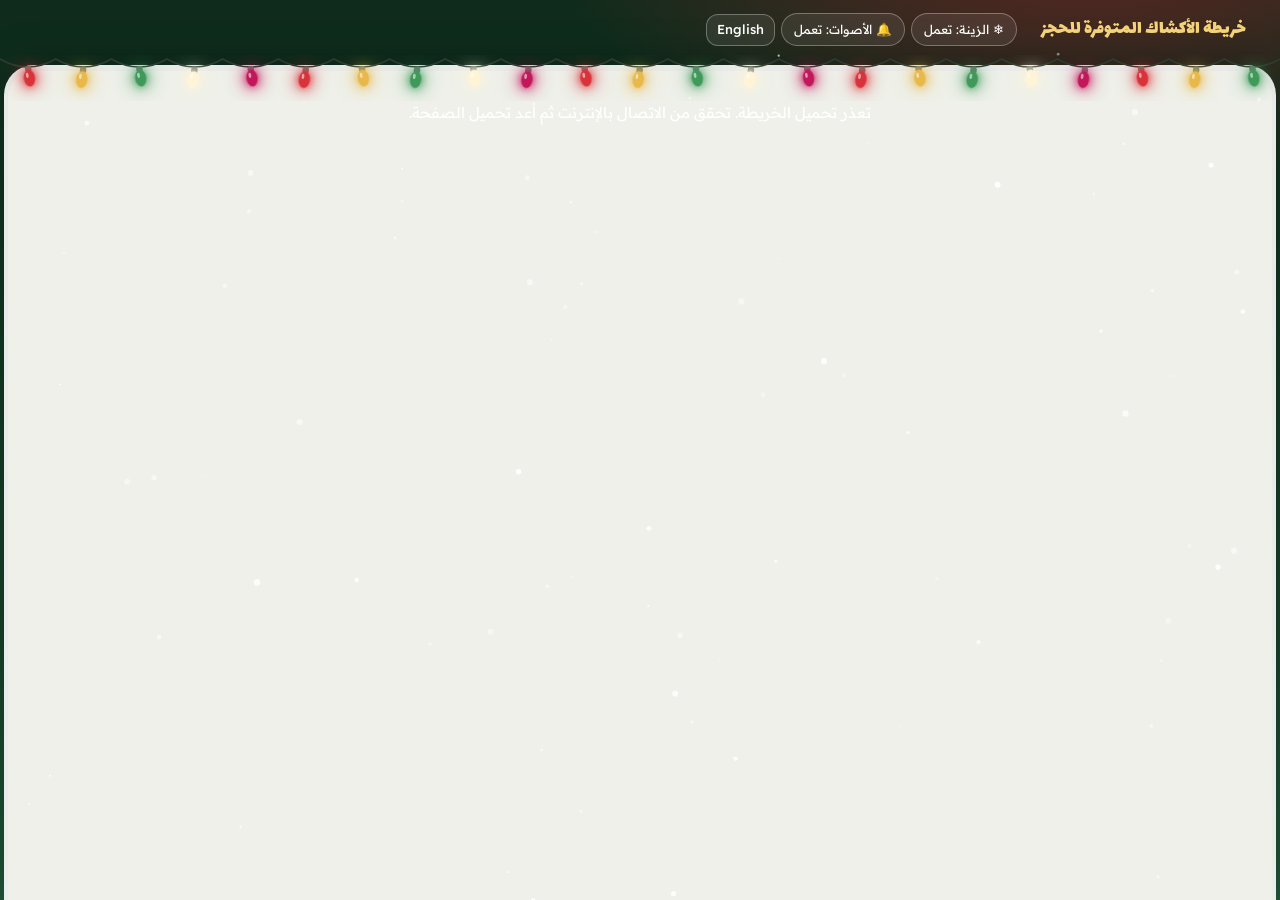
==== commit 275dacb2: "Project QR posters, e-tickets with WhatsApp + door check-in scanner, coloured price zones, minimum s" ====
--- a/public.html
+++ b/public.html
@@ -74,6 +74,9 @@
   .credit { position: absolute; bottom: 10px; inset-inline-start: 12px; font-size: 11px; color: var(--ink-3); background: rgba(255,255,255,.8); padding: 2px 8px; border-radius: 6px; z-index: 2; }
   .pub-tools { flex-wrap: wrap; align-items: center; }
   .pub-tools select.proj-sel { width: auto; flex: 0 1 auto; max-width: 260px; height: 32px; background: rgba(255,255,255,.95); color: #1d2420; border: 1px solid var(--t-gold); border-radius: 999px; padding: 0 12px; font: inherit; font-size: 13px; font-weight: 600; box-shadow: 0 4px 12px rgba(0,0,0,.2); cursor: pointer; }
+  .zone-line { display: flex; flex-wrap: wrap; gap: 8px 14px; align-items: center; font-size: 14px; margin: 0; }
+  .zone-chip { background: var(--z); color: #fff; font-weight: 700; padding: 3px 12px; border-radius: 999px; text-shadow: 0 1px 2px rgba(0,0,0,.3); }
+  .pub-legend .zone-key i { width: 13px; height: 13px; border: 3px solid; border-radius: 4px; display: inline-block; background: transparent; }
 </style>
 </head>
 <body>
--- a/css/app.css
+++ b/css/app.css
@@ -152,3 +152,13 @@
 .empty strong { display: block; color: var(--ink-2); font-size: 16px; margin-bottom: 4px; font-weight: 600; }
 .spinner { width: 28px; height: 28px; border: 3px solid var(--line); border-top-color: var(--wine); border-radius: 50%; animation: spin .8s linear infinite; margin: 40px auto; }
 @keyframes spin { to { transform: rotate(360deg); } }
+.k .zone-ring { stroke-width: 3.4; vector-effect: non-scaling-stroke; pointer-events: none; stroke-opacity: .95; filter: drop-shadow(0 0 1.5px rgba(0,0,0,.35)); }
+.k.sel .zone-ring { stroke-width: 5; }
+.zone-key { display: inline-flex; align-items: center; gap: 5px; font-weight: 600; }
+.zone-key i { width: 14px; height: 14px; border-radius: 4px; border: 3px solid; background: transparent !important; display: inline-block; }
+.zone-key small { font-weight: 500; opacity: .8; }
+.bulk-zone { display: flex; flex-direction: column; gap: 6px; padding: 10px; border: 1px dashed var(--line, #ddd); border-radius: 12px; }
+.zone-rows { display: flex; flex-direction: column; gap: 8px; }
+.zone-row { display: grid; grid-template-columns: 44px 1.2fr 1fr 1fr auto auto; gap: 8px; align-items: center; }
+.zone-row input[type=color] { width: 44px; height: 40px; border: 0; padding: 0; background: none; cursor: pointer; }
+@media (max-width: 700px) { .zone-row { grid-template-columns: 44px 1fr 1fr; } }
--- a/css/festive.css
+++ b/css/festive.css
@@ -359,3 +359,10 @@
 
 .proj-logo-pub.text .tl-name{display:none}
 .proj-logo-pub.text .tl-icon{font-size:clamp(40px,7vw,64px)}
+.pub-badge{font-size:11.5px;font-weight:600;padding:2px 8px;border-radius:999px;vertical-align:middle;white-space:nowrap}
+.pub-badge.on{background:#e3f4e8;color:#1f7a3f}.pub-badge.off{background:#f1efe9;color:#7a7264}
+.qr-poster{display:flex;flex-direction:column;align-items:center;gap:8px;text-align:center;padding:20px 16px;border-radius:18px;color:#fff;
+  background:radial-gradient(120% 60% at 50% 0%,color-mix(in srgb,var(--b) 80%,transparent),transparent 70%),linear-gradient(170deg,var(--a),color-mix(in srgb,var(--a) 70%,#000))}
+.qr-poster h3{margin:0;font-family:Lalezar,"Readex Pro",serif;font-weight:400;font-size:26px;color:var(--g)}.qr-poster p{margin:0;opacity:.85;font-size:13px}
+.qp-code{background:#fff;padding:12px;border-radius:18px;border:3px solid var(--g);box-shadow:0 10px 26px rgba(0,0,0,.3)}.qp-code svg{display:block;width:220px;height:220px}
+.qp-cta{font-size:15px}.qr-poster code{font-size:11px;opacity:.75;word-break:break-all}
